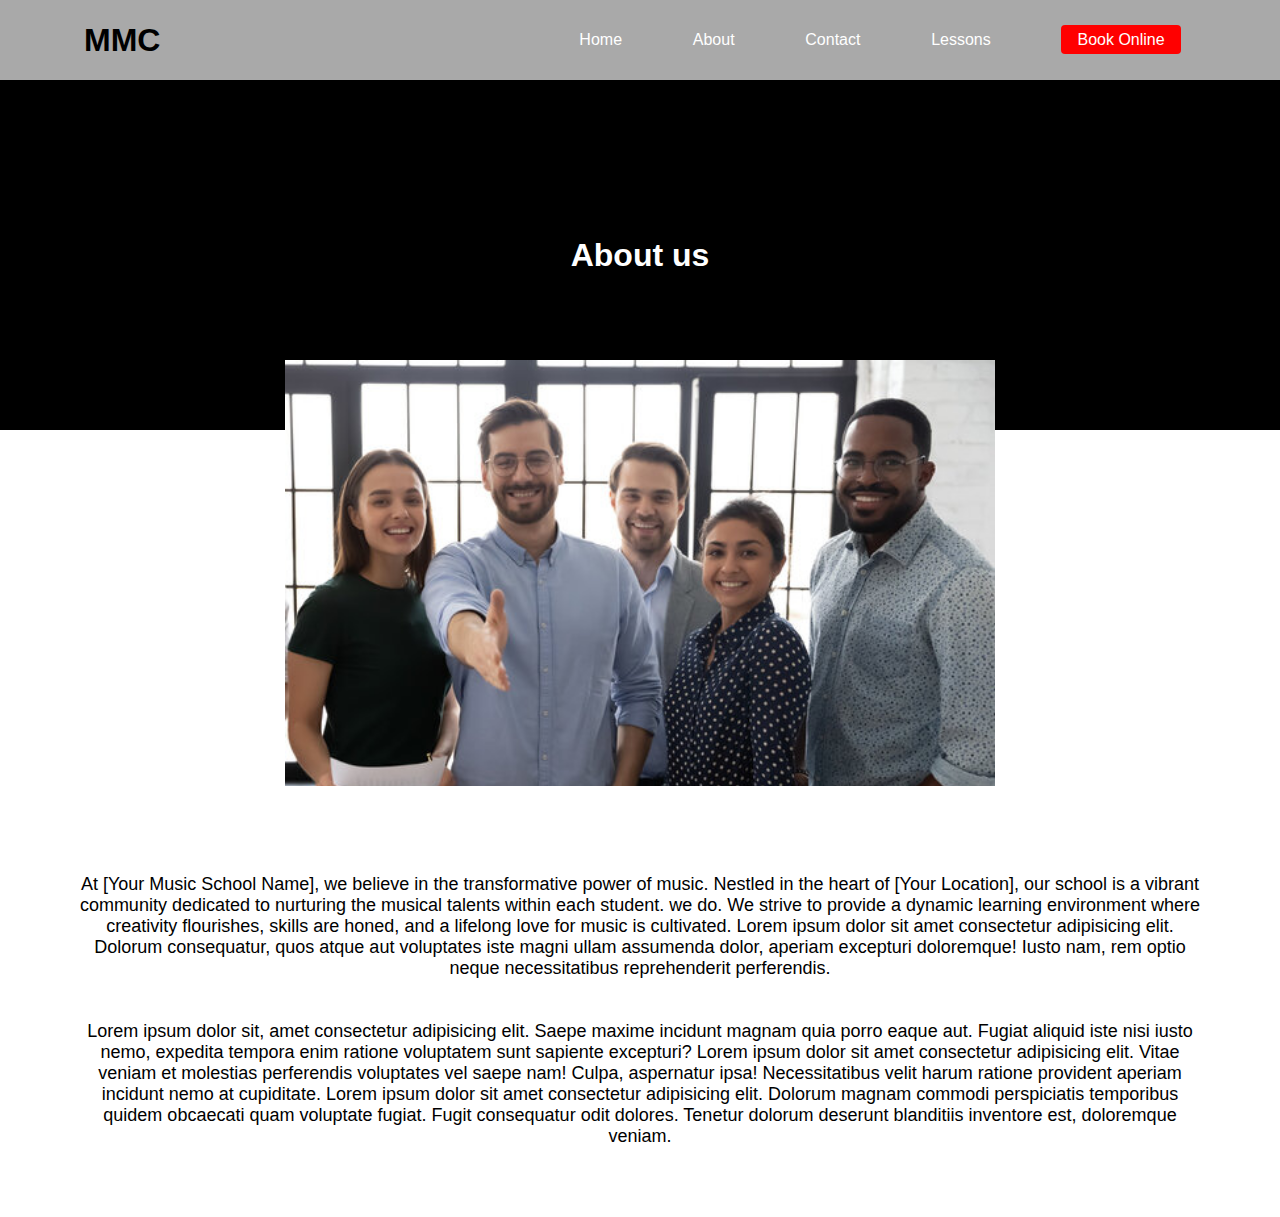
==== about.html @ 25e5c816 "update" ====
<!DOCTYPE html>
<html lang="en">
  <head>
    <meta charset="UTF-8" />
    <meta name="viewport" content="width=device-width, initial-scale=1.0" />
    <title>Document</title>
    <link rel="stylesheet" href="styles.css" />
    <link rel="stylesheet" href="navbar.css" />
    <script src="script.js"></script>
  </head>
  <body>
    <div class="nav-container">
      <nav class="navbar">
        <h1 id="navbar-logo">MMC</h1>
        <div class="menu-toggle" id="mobile-menu">
          <span class="bar"></span>
          <span class="bar"></span>
          <span class="bar"></span>
        </div>
        <ul class="navmenu">
          <li><a href="index.html" class="nav-links">Home</a></li>
          <li><a href="about.html" class="nav-links">About</a></li>
          <li><a href="contactform.html" class="nav-links">Contact</a></li>
          <li><a href="lessonsoffered.html" class="nav-links">Lessons</a></li>
          <li>
            <a href="#" class="nav-links nav-links-button" onclick="openPopup()"
              >Book Online</a
            >
          </li>
        </ul>
      </nav>
    </div>
    <div class="popupbook-container" id="popupbooking">
      <div class="popupbook-content">
        <h2>Book Online</h2>
        <form id="bookingForm" action="thankyou.html" method="post">
          <!-- Add your form fields here -->
          <label for="fullName">Full Name:</label>
          <input type="text" id="fullName" name="fullName" required />

          <label for="email">Email:</label>
          <input type="email" id="email" name="email" required />

          <label for="phone">Phone:</label>
          <input type="tel" id="phone" name="phone" required />

          <label for="lessonType">Lesson Type:</label>
          <select id="lessonType" name="lessonType" required>
            <option value="guitar">Guitar</option>
            <option value="piano">Piano</option>
            <!-- Add more options as needed -->
          </select>

          <!-- Add more form fields as needed -->

          <button type="submit">Submit</button>
        </form>
        <button onclick="closePopup()">Close</button>
      </div>
    </div>
    <div class="about-main">
      <div class="about-title">
        <div class="about-slogan"><h1>About us</h1></div>
      </div>
      <div class="about-container">
        <div class="about-img"></div>
      </div>
      <br />
      <div class="about-text">
        <p>
          At [Your Music School Name], we believe in the transformative power of
          music. Nestled in the heart of [Your Location], our school is a
          vibrant community dedicated to nurturing the musical talents within
          each student. we do. We strive to provide a dynamic learning
          environment where creativity flourishes, skills are honed, and a
          lifelong love for music is cultivated. Lorem ipsum dolor sit amet
          consectetur adipisicing elit. Dolorum consequatur, quos atque aut
          voluptates iste magni ullam assumenda dolor, aperiam excepturi
          doloremque! Iusto nam, rem optio neque necessitatibus reprehenderit
          perferendis.
        </p>
        <br />
        <br />
        <p>
          Lorem ipsum dolor sit, amet consectetur adipisicing elit. Saepe maxime
          incidunt magnam quia porro eaque aut. Fugiat aliquid iste nisi iusto
          nemo, expedita tempora enim ratione voluptatem sunt sapiente
          excepturi? Lorem ipsum dolor sit amet consectetur adipisicing elit.
          Vitae veniam et molestias perferendis voluptates vel saepe nam! Culpa,
          aspernatur ipsa! Necessitatibus velit harum ratione provident aperiam
          incidunt nemo at cupiditate. Lorem ipsum dolor sit amet consectetur
          adipisicing elit. Dolorum magnam commodi perspiciatis temporibus
          quidem obcaecati quam voluptate fugiat. Fugit consequatur odit
          dolores. Tenetur dolorum deserunt blanditiis inventore est, doloremque
          veniam.
        </p>
      </div>
    </div>
  </body>
</html>
---- styles.css ----
body {
  background-color: white;
}

* {
  box-sizing: border-box;
  margin: 0;
  padding: 0;
  font-family: "Nunito Sans", sans-serif;
  text-decoration: none;
}

.bg-image {
  height: 100%;
  display: flex;
  align-items: center;
  background-image: linear-gradient(rgba(0, 0, 0, 0.527), rgba(0, 0, 0, 0.5)),
    url(images/musicbg.jpeg);
  background-size: cover;
  color: white;
}
.popupbook-container {
  display: none;
  position: fixed;
  top: 0;
  left: 0;
  width: 100%;
  height: 100%;
  background-color: rgba(0, 0, 0, 0.7); /* Dark semi-transparent background */
  justify-content: center;
  align-items: center;
  z-index: 1000;
}

/* Style for the content inside the popup */
.popupbook-content {
  background-color: #fff; /* White background color */
  padding: 20px;
  max-width: 600px; /* Adjust the maximum width as needed */
  width: 100%;
  box-sizing: border-box;
  text-align: center;
  border-radius: 8px;
  z-index: 1000;
}

/* Inside your styles.css file or within a style tag in the head of your HTML */

/* Style for the form container */
.popupbook-content form {
  max-width: 00px;
  margin: auto;
  color: white;
}

/* Style for form labels */
.popupbook-content form {
  max-width: 100%; /* Make the form width 100% of the popup container */
  padding: 20px; /* Add some padding for better aesthetics */
  box-sizing: border-box;
  color: black;
}

/* Style for form input fields */
.popupbook-content form input,
.popupbook-content form select {
  width: 100%;
  padding: 8px;
  margin-bottom: 16px;
  box-sizing: border-box;
  color: black;
}

/* Style for the submit button */
.popupbook-content form button {
  background-color: red;
  color: black;
  padding: 10px 15px;
  border: none;
  border-radius: 4px;
  cursor: pointer;
}

.popupbook-content form button:hover {
  background-color: #45a049;
}

.bg-text {
  justify-content: flex-start;
  margin-left: 4rem;
  font-size: larger;
}
.bg-text button {
  /* Your styles here */
  width: 350px;
  height: 45px;
  border-radius: 10px;
  background-color: #ffcc00;
  cursor: pointer;
}

html,
body {
  margin: 0px;
  padding: 0;
  height: 100%;
}

.lower-container {
  display: flex;
  justify-content: center;
  align-content: center;
}
.unlock-image {
  background-image: url(images/article-private-lessons-UNWAoM-86.jpg);
  background-size: cover;
  width: 710px;
  height: 425.83px;
}
.unlock-text {
  display: flex;
  flex-direction: column;
  background-color: white;
  box-shadow: 0px 0px 10px gray;
  width: 650px;
  padding: 30px;
  font-size: large;
}
.unlock-text button {
  width: 200px;
  height: 40px;
  background-color: #ffcc00;
  outline: none;
  border-radius: 10px;
  border: none;
}
.unlock-text button:hover {
  background-color: gray;
}
@media screen and (max-width: 767px) {
  .lower-container {
    flex-direction: column; /* Stack items vertically */
    align-items: center; /* Center items horizontally */
  }

  .unlock-image {
    height: 400px; /* Adjust to your preference */
  }

  .unlock-text {
    padding: 15px; /* Adjust to your preference */
    width: 705px;
  }
}

.lessons-text {
  display: flex;
  justify-content: center;
  align-items: center;
}

.lessonscontainer {
  display: flex;
  flex-wrap: wrap;
  align-items: center;
  justify-content: space-evenly;
  padding: 20px;
  margin-right: 0;
}
.lessonsoffered {
  display: flex;
  justify-content: center;
  font-size: larger;
  margin-top: 30px;
}
.lessonsofferedcontainer {
  width: 100%;
  height: 100vh;
  display: flex;
  justify-content: center;
  align-items: center;
  margin-bottom: 10px;
}
ul {
  list-style: none;
}

.lessonsofferedcontainer ul {
  margin: 0;
  padding: 0;
}

#autoWidth .item-a {
  flex: 0 0 auto;
}
.box {
  width: 350px;
  height: 610px;
  background-color: #1e1e26;
  border-radius: 10px;
  box-shadow: 2px 10px 12px rgba(0, 0, 0, 0.5);
  display: flex;
  flex-direction: column;
  align-items: center;
  justify-content: space-between;
  box-sizing: border-box;
  margin: 20px 10px;
}
.model {
  height: 350px;
  max-height: 100%;
  max-width: 100%;
}
.details {
  display: flex;
  flex-direction: column;
  align-items: center;
  width: 300px;
}
.details p {
  font-family: calibri;
  font-weight: bold;
  color: #6a6a74;
  text-align: center;
  margin-top: 20px;
}
.item-header {
  margin-top: 10px;
  font-weight: bold;
}

.details h2 {
  color: white;
}

.learnmore {
  display: flex;
  flex-direction: column;
  align-items: center;
  text-align: center;
  padding: 15px;
  background-image: linear-gradient(rgba(0, 0, 0, 0.527), rgba(0, 0, 0, 0.5)),
    url("images/music-lessons-overview1527266744.jpg");
  background-size: cover;
  justify-content: center;
  height: 800px;
}

.learnmoretext h1 {
  font-size: larger;
  color: white;
}

.learnmoretext p {
  font-size: small; /* Adjust the font size as needed */
  color: white;
}

.learnmoretext button {
  color: black;
  background-color: #d2b55b;
  border-radius: 10px;
  width: 200px;
  height: 40px;
  margin-top: 10px; /* Add some space between the paragraph and the button */
}

.learnmoretext button:hover {
  background-color: #ffeb3b;
}

/* Media query for screens smaller than 600px */
@media (max-width: 600px) {
  .learnmoretext {
    padding: 10px;
  }

  .learnmoretext h1 {
    font-size: medium; /* Adjust the font size as needed */
  }

  .learnmoretext p {
    font-size: small;
  }

  .learnmoretext button {
    width: 150px;
    height: 30px;
    font-size: small;
  }
}

.testimonials-header {
  display: flex;
  justify-content: center;
}
.testimonial-grid {
  display: flex;
  flex-wrap: wrap;
  gap: 20px;
  max-width: 1200px;
  margin: 0 auto;
  padding: 20px;
  text-align: center;
}
.testimonial-container {
  background-color: #ffffff;
  border-radius: 12px;
  padding: 30px;
  box-shadow: 0 4px 8px rgba(0, 0, 0, 0.1);
}
.testimonial-pic {
  width: 100px;
  height: 100px;
  border-radius: 50%;
  overflow: hidden;
  margin: 0 auto 20px;
  background-repeat: no-repeat;
  background-size: cover;
}
.testimonial-text {
  margin-bottom: 20px;
}
.testimonial-role {
  font-size: 16px;
  color: #666666;
}
.testimonial-pic img {
  width: 100%;
  height: 100%;
  object-fit: cover;
}
.testimonial-name {
  font-size: 20px;
  font-weight: bold;
  margin-bottom: 5px;
  color: #333333;
}
.testmore {
  display: flex;
  flex-direction: column;
  justify-content: center;
  align-items: center;
}
.testmore button {
  color: black;
  background-color: #d2b55b;
  width: 170px;
  height: 24px;
  background-color: white;
  margin-top: 15px;
  cursor: pointer;
}
.student-header {
  display: flex;
  justify-content: center;
}

.about-slogan {
  display: flex;
  justify-content: center;
  position: relative;
  align-items: center;
  background-color: black;
  height: 350px;
  width: 100%;
  margin-bottom: 30px;
  color: white;
}
.about-container {
  display: flex;
  justify-content: center;
  z-index: 999;
}
.about-img {
  position: relative;
  background-image: url("images/about\ us.jpg");
  width: 710px;
  height: 425.83px;
  background-repeat: no-repeat;
  background-size: cover;
  margin-top: -100px;
}
.about-text {
  display: flex;
  flex-direction: column;
  justify-content: center;
  text-align: center;
  background-color: white;
  padding: 70px;
  font-size: large;
}

* {
  box-sizing: border-box;
}

/* Slideshow container */
.slideshow-container {
  max-width: 1000px;
  position: relative;
  margin: auto;
}

/* Caption text */
.text {
  color: #f2f2f2;
  font-size: 15px;
  padding: 8px 12px;
  position: absolute;
  bottom: 8px;
  width: 100%;
  text-align: center;
  margin-bottom: 15px;
}

/* Number text (1/3 etc) */
.numbertext {
  color: #f2f2f2;
  font-size: 12px;
  padding: 8px 12px;
  position: absolute;
  top: 0;
}

/* The dots/bullets/indicators */
.dot {
  height: 15px;
  width: 15px;
  margin: 0 2px;
  background-color: #bbb;
  border-radius: 50%;
  display: inline-block;
  transition: background-color 0.6s ease;
}

.active {
  background-color: #717171;
}

/* Fading animation */
.fade {
  animation-name: fade;
  animation-duration: 1.5s;
}

@keyframes fade {
  from {
    opacity: 0.4;
  }
  to {
    opacity: 1;
  }
}

/* On smaller screens, decrease text size */
@media only screen and (max-width: 300px) {
  .text {
    font-size: 11px;
  }
}
#autoWidth {
  display: flex;
  list-style: none;
  overflow: hidden;
  width: 100%;
  margin: 0;
  padding: 0;
  transition: transform 0.5s ease-in-out;
}

#autoWidth .item-a {
  flex: 0 0 auto;
}

.box:hover {
  background-color: #17171d;
  transform-style: preserve-3d;
  transform: scale(1.02);
  transition: all ease 0.3s;
}
.box:hover .marvel {
  color: #c0292b;
  transition: all ease 0.5s;
}

footer {
  background-color: #0f1012;
  display: flex;
  flex-direction: column;
  justify-content: center;
  align-items: center;
  padding: 120px 0px 50px 0px;
}
.footer-container {
  width: 100%;
  max-width: 980px;
  margin: auto;
}

.footer-heading h4 {
  color: #ffffff;
}
.footer-heading h4 {
  font-size: 5rem;
  margin-top: 20px;
  font-weight: 600;
}
.footer-heading h4 {
  font-size: 2rem;
  font-weight: 600;
  letter-spacing: 1px;
}
.footer-content {
  display: flex;
  justify-content: space-between;
  margin-top: 100px;
}
.footer-box strong {
  color: #ffffff;
  font-size: 2rem;
  text-transform: lowercase;
}
.footer-box ul {
  margin-top: 15px;
}
.footer-box ul li a,
.footer-box ul li {
  color: #ffffff;
  font-size: 0.9rem;
  text-transform: lowercase;
  opacity: 0.9;
  padding: 2px 0px;
  transition: all ease 0.3s;
}
.footer-box ul li {
  margin: 8px 0px;
}
.footer-box ul li:hover,
.footer-box ul li a:hover {
  opacity: 0.6;
  transition: all ease 0.3s;
}

@media (max-width: 1060px) {
  .footer-container {
    max-width: 800px;
  }
}
@media (max-width: 850px) {
  footer {
    padding: 50px 0px;
  }
  .footer-container {
    width: 90%;
  }
  .footer-content {
    display: grid;
    grid-template-columns: 1fr 1fr;
    grid-gap: 10px;
  }
  .footer-heading {
    display: flex;
    flex-direction: column;
    justify-content: center;
  }
}
@media (max-width: 680px) {
  .footer-heading h4 {
    font-size: 1.6rem;
    line-height: 30px;
  }
  .footer-heading h3 {
    font-size: 2.3rem;
  }
  .footer-bottom {
    flex-wrap: wrap;
    justify-content: space-between;
    align-items: center;
    padding: 0px 20px;
  }
}
@media (max-width: 340px) {
  .footer-content {
    grid-template-columns: 1fr;
    margin-top: 40px;
  }
  .footer-box {
    margin: 0px;
  }
  .footer-box strong {
    font-size: 1.5rem;
  }
}

.lessoninfo h2 {
  text-align: center; /* Center text horizontally */
  margin-bottom: 30px;
  font-family: "Gill Sans", "Gill Sans MT", Calibri, "Trebuchet MS", sans-serif;
  font-weight: 600;
  margin: 20px; /* Add margin to move text inwards */
  margin-bottom: 30px;
}

.courses-title {
  margin-left: 20px;
}

#course {
  display: flex;
  flex-direction: column;
  justify-content: center;
  align-items: center;
  background-color: #0f1012;
}
#course h3 {
  font-size: 2.6rem;
  color: white;
  font-weight: 700;
  margin-top: 50px;
}

.course-text h4 {
  color: white;
}
.course-container {
  max-width: 1000px;
  width: 90%;
  display: grid;
  grid-template-columns: 1fr 1fr 1fr;
  grid-gap: 20px;
  margin-top: 30px;
}
.course-text button {
  background-color: white;
}
.course-box {
  width: 100%;
  border: 1px solid #e6e6e6;
  border-radius: 5px;
  transition: all ease 0.3s;
}
.course-box:hover {
  box-shadow: 2px 20px 30px rgba(0, 0, 0, 0.08);
}
.course-img {
  width: 100%;
}
.course-img img {
  width: 100%;
  height: 100%;
  object-fit: cover;
  object-position: center;
}
.course-text {
  padding: 20px;
  display: flex;
  flex-direction: column;
}
.course-text .category {
  color: white;
  font-size: 0.9rem;
  font-weight: 500;
}
.course-text label {
  color: white;
  margin-top: 10px;
  font-size: 1rem;
  font-weight: 700;
  cursor: pointer;
}

.course-text p {
  color: white;
  font-size: 0.9rem;
  margin: 10px 0px;
  display: -webkit-box;
  -webkit-line-clamp: 3;
  -webkit-box-orient: vertical;
  overflow: hidden;
}
.lesson-time {
  display: flex;
  justify-content: space-between;
  align-items: center;
  flex-wrap: wrap;
  margin-top: 10px;
}
.lesson-time span {
  font-size: 0.9rem;
  color: white;
  font-weight: 500;
}
.lesson-time span i {
  color: #db1032;
  margin-right: 5px;
}
.course-popup {
  position: fixed;
  left: 50%;
  top: 50%;
  transform: translate(-50%, -50%);
  width: 90%;
  max-width: 400px;
  background-color: #ffffff;
  display: none;
  border-radius: 5px;
  overflow: hidden;
  padding: 5px;
}
.popup-content {
  padding: 20px;
  max-height: 80vh;
  overflow-y: auto;
}
/* width */
.popup-content::-webkit-scrollbar {
  width: 8px;
}

/* Track */
.popup-content::-webkit-scrollbar-track {
  background: #ffffff;
}

/* Handle */
.popup-content::-webkit-scrollbar-thumb {
  background: rgb(29, 29, 29);
  border-radius: 10px;
}

/* Handle on hover */
.popup-content::-webkit-scrollbar-thumb:hover {
  background: #555;
}
.popup-bg {
  position: fixed;
  width: 100%;
  height: 100%;
  top: 0px;
  left: 0px;
  background-color: #1a1a1a5b;
  display: none;
  animation: fade 0.4s;
}
.popup-btn {
  display: none;
}
.popup-btn:checked ~ .course-popup,
.popup-btn:checked ~ .popup-bg {
  display: block;
}
.course-popup video {
  width: 100%;
  height: 100%;
  object-fit: contain;
  object-position: center;
}
.course-popup strong {
  color: #141414;
  margin: 10px 0px;
  font-size: 1.3rem;
}
.course-popup span {
  color: #141414;
  margin: 10px 0px;
  font-weight: 700;
}
.course-popup p {
  margin: 10px 0px;
  font-size: 0.9rem;
  color: #333333;
}
.course-popup a {
  width: 100%;
  height: 45px;
  display: flex;
  justify-content: center;
  align-items: center;
  background-color: #db1032;
  color: #ffffff;
  border-radius: 5px;
  margin-top: 10px;
}
.course-popup .p-close {
  position: absolute;
  right: 0px;
  top: 0px;
  width: 40px;
  height: 40px;
  display: flex;
  justify-content: center;
  align-items: center;
  background-color: #db1032;
  color: #ffffff;
  cursor: pointer;
}
@keyframes fade {
  0% {
    opacity: 0;
  }
  100% {
    opacity: 1;
  }
}
@media (max-width: 800px) {
  .course-container {
    grid-template-columns: 1fr 1fr;
  }
}
@media (max-width: 550px) {
  .course-container {
    grid-template-columns: 1fr;
  }
}

#testimonials-container {
  margin-bottom: 20px;
  background-color: #fff;
  padding: 20px;
  border-radius: 8px;
  box-shadow: 0 4px 8px rgba(0, 0, 0, 0.1);
}

#form-container {
  max-width: 400px;
  margin: 0 auto;
  background-color: #fff;
  padding: 20px;
  border-radius: 8px;
  box-shadow: 0 4px 8px rgba(0, 0, 0);
}

form {
  display: flex;
  flex-direction: column;
}

label {
  margin-bottom: 5px;
}

textarea {
  resize: vertical;
  margin-bottom: 10px;
}

.form-heading {
  display: flex;
  flex-direction: column; /* Add this line to make the items stack vertically */
  position: relative;
  top: 40px;
  align-items: center;
  background-color: black;
  height: 450px;
  width: 100%;
  margin-bottom: 30px;
  justify-content: center;
  align-items: center;
}
.form-heading h2,
.form-heading p {
  color: white;
  margin-left: 30px;
}

.form-heading button {
  margin-top: 15px;
  margin-left: 30px;
  background-color: yellow;
  font-size: larger;
  width: 250px;
  border-radius: 10px;
  height: 40px;
  cursor: pointer;
}
.feedback-heading {
  display: flex;
  justify-content: center;
  position: relative;
  align-items: center;
  background-color: black;
  height: 350px;
  width: 100%;
  margin-bottom: 30px;
  flex-direction: column;
}
.feedback-heading h1,
.feedback-heading p {
  color: white;
}

input[type="text"],
select,
textarea {
  width: 100%; /* Full width */
  padding: 12px; /* Some padding */
  border: 1px solid #ccc; /* Gray border */
  border-radius: 4px; /* Rounded borders */
  box-sizing: border-box; /* Make sure that padding and width stays in place */
  margin-top: 6px; /* Add a top margin */
  margin-bottom: 16px; /* Bottom margin */
  resize: vertical; /* Allow the user to vertically resize the textarea (not horizontally) */
}

/* Style the submit button with a specific background color etc */
input[type="submit"] {
  background-color: red;
  color: white;
  padding: 12px 20px;
  border: none;
  border-radius: 4px;
  cursor: pointer;
}

/* When moving the mouse over the submit button, add a darker green color */
input[type="submit"]:hover {
  background-color: red;
}

/* Add a background color and some padding around the form */
.feedback-container {
  position: relative;
  width: 100%;
  height: 100%;
  display: flex;
  justify-content: center;
  align-items: center;
  padding: 20px 100px;
}

.feedback-container:after {
  content: "";
  position: absolute;
  width: 100%;
  height: 100%;
  left: 0;
  top: 0;
  background: url("images/wp2776811.jpg") no-repeat center;
  background-size: cover;
  filter: blur(50px);
  z-index: -1;
}

.contact-box {
  max-width: 850px;
  display: grid;
  grid-template-columns: repeat(2, 1fr);
  justify-content: center;
  align-items: center;
  text-align: center;
  background-color: #fff;
  box-shadow: 0px 0px 19px 5px rgba(0, 0, 0, 0.19);
}

.left {
  background: url("images/wp2776811.jpg") no-repeat center;
  background-size: cover;
  height: 100%;
}

.right {
  padding: 25px 40px;
}

.contact-box h2 {
  position: relative;
  padding: 0 0 10px;
  margin-bottom: 10px;
}

.contact-box h2:after {
  content: "";
  position: absolute;
  left: 50%;
  bottom: 0;
  transform: translateX(-50%);
  height: 4px;
  width: 50px;
  border-radius: 2px;
  background-color: #2ecc71;
}

.field {
  width: 100%;
  border: 2px solid rgba(0, 0, 0, 0);
  outline: none;
  background-color: rgba(230, 230, 230, 0.6);
  padding: 0.5rem 1rem;
  font-size: 1.1rem;
  margin-bottom: 22px;
  transition: 0.3s;
}

.field:hover {
  background-color: rgba(0, 0, 0, 0.1);
}

textarea {
  min-height: 150px;
}
.btn {
  width: 100%;
  padding: 0.5rem 1rem;
  background-color: #2ecc71;
  color: #fff;
  font-size: 1.1rem;
  border: none;
  outline: none;
  cursor: pointer;
  transition: 0.3s;
}

.btn:hover {
  background-color: #27ae60;
}

.field:focus {
  border: 2px solid rgba(30, 85, 250, 0.47);
  background-color: #fff;
}

@media screen and (max-width: 880px) {
  .contact-box {
    grid-template-columns: 1fr;
  }
  .left {
    height: 200px;
  }
}
.testimonial-section {
  max-width: 800px;
  margin: 0 auto;
  padding: 20px;
  text-align: center;
}

.testimonial-card {
  background-color: #f8f8f8;
  border-radius: 8px;
  padding: 20px;
  margin-bottom: 20px;
}

.testimonial-message {
  font-size: 16px;
  line-height: 1.5;
  margin-bottom: 10px;
}

.testimonial-details {
  font-style: italic;
  color: #555;
  font-size: 14px;
}

.thank-you {
  flex-direction: column;
  display: flex;
  justify-content: center;
  position: relative;
  align-items: center;
  background: linear-gradient(
    45deg,
    violet,
    indigo,
    blue,
    green,
    yellow,
    orange,
    red
  );
  background-size: 400% 400%;
  animation: rainbow 15s linear infinite;
  height: 350px;
  width: 100%;
  margin-bottom: 30px;
  color: white;
}
@keyframes rainbow {
  0% {
    background-position: 0% 50%;
  }
  100% {
    background-position: 100% 50%;
  }
}
---- navbar.css ----
* {
  padding: 0;
  margin: 0;
  box-sizing: border-box;
  font-family: "Quicksand", sans-serif;
}

.nav-container {
  width: 100%;
  background-color: darkgray;
}
.navbar {
  display: grid;
  grid-template-columns: 0.2fr auto 1fr;
  align-items: center;
  height: 80px;
  width: 90%;
  max-width: 1720px;
  margin: 0 auto;
}

#navbar-logo {
  justify-self: start;
  margin-left: 20px;
}

#navbar-logo {
  cursor: pointer;
}

.navmenu {
  display: grid;
  grid-template-columns: repeat(5, auto);
  list-style: none;
  text-align: center;
  width: 70%;
  justify-self: end;
  cursor: pointer;
}

.nav-links {
  color: white;
  text-decoration: none;
}
.nav-links:hover {
  color: red;
}

.nav-links-button {
  background-color: red;
  padding: 6px 16px;
  border-radius: 4px;
}

@media screen and (max-width: 767px) {
  .navbar {
    grid-template-columns: 1fr; /* Display the logo and menu in a single column */
    height: auto; /* Adjust the height based on your design preferences */
  }

  #navbar-logo {
    justify-self: center; /* Center the logo */
    margin: 10px 0; /* Adjust the margin based on your design preferences */
  }

  .navmenu {
    grid-template-columns: 1fr; /* Display the menu items in a single column */
    width: 100%; /* Take up the full width */
    text-align: center; /* Center-align the menu items */
  }

  .nav-links {
    display: block; /* Display each menu item as a block */
    padding: 10px; /* Add padding to the menu items for better spacing */
  }

  .nav-links-button {
    display: block; /* Display the button as a block */
    margin: 10px auto; /* Center the button and add margin for spacing */
  }
}
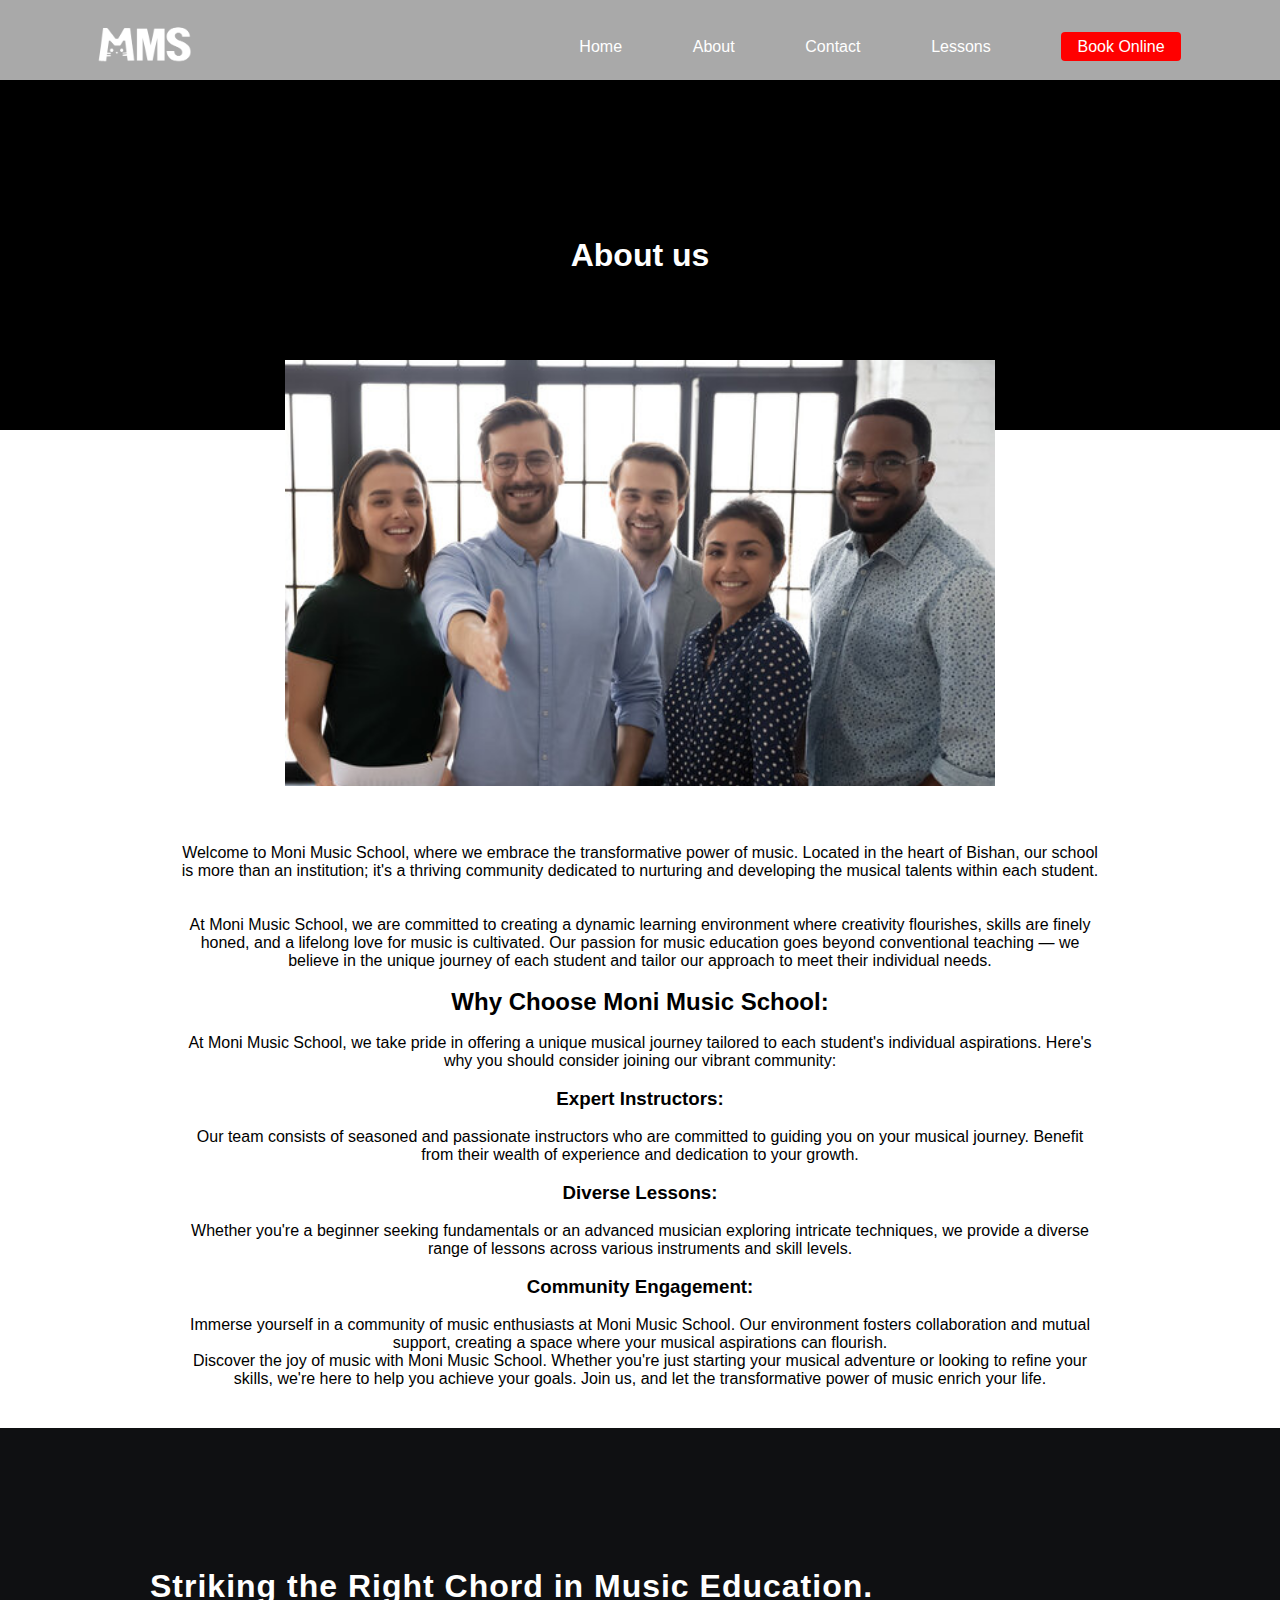
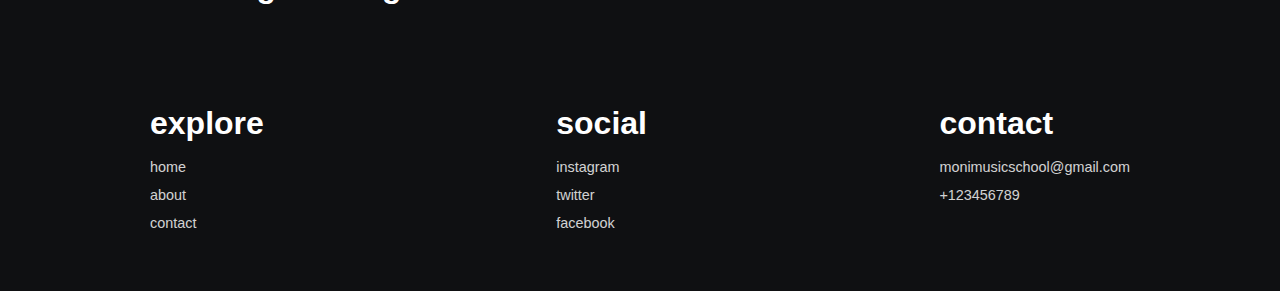
==== commit 8ca36259: "new commit" ====
--- a/about.html
+++ b/about.html
@@ -11,7 +11,15 @@
   <body>
     <div class="nav-container">
       <nav class="navbar">
-        <h1 id="navbar-logo">MMC</h1>
+        <a href="index.html">
+          <img
+            id="navbar-logo"
+            src="images/mmswhite.png"
+            alt="MMC Logo"
+            style="width: 120px"
+          />
+        </a>
+
         <div class="menu-toggle" id="mobile-menu">
           <span class="bar"></span>
           <span class="bar"></span>
@@ -48,6 +56,9 @@
           <select id="lessonType" name="lessonType" required>
             <option value="guitar">Guitar</option>
             <option value="piano">Piano</option>
+            <option value="piano">Drums</option>
+            <option value="piano">Vocal</option>
+            <option value="piano">Violin</option>
             <!-- Add more options as needed -->
           </select>
 
@@ -68,33 +79,108 @@
       <br />
       <div class="about-text">
         <p>
-          At [Your Music School Name], we believe in the transformative power of
-          music. Nestled in the heart of [Your Location], our school is a
-          vibrant community dedicated to nurturing the musical talents within
-          each student. we do. We strive to provide a dynamic learning
-          environment where creativity flourishes, skills are honed, and a
-          lifelong love for music is cultivated. Lorem ipsum dolor sit amet
-          consectetur adipisicing elit. Dolorum consequatur, quos atque aut
-          voluptates iste magni ullam assumenda dolor, aperiam excepturi
-          doloremque! Iusto nam, rem optio neque necessitatibus reprehenderit
-          perferendis.
+          Welcome to Moni Music School, where we embrace the transformative
+          power of music. Located in the heart of Bishan, our school is more
+          than an institution; it's a thriving community dedicated to nurturing
+          and developing the musical talents within each student.
         </p>
         <br />
         <br />
         <p>
-          Lorem ipsum dolor sit, amet consectetur adipisicing elit. Saepe maxime
-          incidunt magnam quia porro eaque aut. Fugiat aliquid iste nisi iusto
-          nemo, expedita tempora enim ratione voluptatem sunt sapiente
-          excepturi? Lorem ipsum dolor sit amet consectetur adipisicing elit.
-          Vitae veniam et molestias perferendis voluptates vel saepe nam! Culpa,
-          aspernatur ipsa! Necessitatibus velit harum ratione provident aperiam
-          incidunt nemo at cupiditate. Lorem ipsum dolor sit amet consectetur
-          adipisicing elit. Dolorum magnam commodi perspiciatis temporibus
-          quidem obcaecati quam voluptate fugiat. Fugit consequatur odit
-          dolores. Tenetur dolorum deserunt blanditiis inventore est, doloremque
-          veniam.
+          At Moni Music School, we are committed to creating a dynamic learning
+          environment where creativity flourishes, skills are finely honed, and
+          a lifelong love for music is cultivated. Our passion for music
+          education goes beyond conventional teaching — we believe in the unique
+          journey of each student and tailor our approach to meet their
+          individual needs.
+        </p>
+        <br />
+        <h2>Why Choose Moni Music School:</h2>
+        <br />
+        <p>
+          At Moni Music School, we take pride in offering a unique musical
+          journey tailored to each student's individual aspirations. Here's why
+          you should consider joining our vibrant community:
+        </p>
+        <br />
+        <h3>Expert Instructors:</h3>
+        <br />
+        <p>
+          Our team consists of seasoned and passionate instructors who are
+          committed to guiding you on your musical journey. Benefit from their
+          wealth of experience and dedication to your growth.
+        </p>
+        <br />
+        <h3>Diverse Lessons:</h3>
+        <br />
+        <p>
+          Whether you're a beginner seeking fundamentals or an advanced musician
+          exploring intricate techniques, we provide a diverse range of lessons
+          across various instruments and skill levels.
+        </p>
+        <br />
+        <h3>Community Engagement:</h3>
+        <br />
+        <p>
+          Immerse yourself in a community of music enthusiasts at Moni Music
+          School. Our environment fosters collaboration and mutual support,
+          creating a space where your musical aspirations can flourish.
+        </p>
+
+        <p>
+          Discover the joy of music with Moni Music School. Whether you're just
+          starting your musical adventure or looking to refine your skills,
+          we're here to help you achieve your goals. Join us, and let the
+          transformative power of music enrich your life.
         </p>
       </div>
     </div>
+    <footer>
+      <div class="footer-container">
+        <!--heading----------------->
+        <div class="footer-heading">
+          <h4>Striking the Right Chord in Music Education.</h4>
+        </div>
+        <!--footer-content----------------------------->
+        <div class="footer-content">
+          <!--box------------->
+          <div class="footer-box">
+            <strong>explore</strong>
+            <ul>
+              <li><a href="index.html">Home</a></li>
+              <li><a href="about.html">About</a></li>
+              <li><a href="contactform.html">Contact</a></li>
+            </ul>
+          </div>
+          <!--box------------->
+          <div class="footer-box">
+            <strong>Social</strong>
+            <ul>
+              <li>
+                <a href="https://www.instagram.com/aureusacademy/?hl=en"
+                  >Instagram</a
+                >
+              </li>
+              <li>
+                <a href="https://twitter.com/academymusic?lang=en">Twitter</a>
+              </li>
+              <li>
+                <a href="https://www.facebook.com/rockschoolsingapore/"
+                  >Facebook</a
+                >
+              </li>
+            </ul>
+          </div>
+          <!--box------------->
+          <div class="footer-box">
+            <strong>Contact</strong>
+            <ul>
+              <li><a href="contactform.html">monimusicschool@gmail.com</a></li>
+              <li><a href="#">+123456789</a></li>
+            </ul>
+          </div>
+        </div>
+      </div>
+    </footer>
   </body>
 </html>
--- a/styles.css
+++ b/styles.css
@@ -32,11 +32,10 @@
   z-index: 1000;
 }
 
-/* Style for the content inside the popup */
 .popupbook-content {
-  background-color: #fff; /* White background color */
+  background-color: #fff;
   padding: 20px;
-  max-width: 600px; /* Adjust the maximum width as needed */
+  max-width: 600px;
   width: 100%;
   box-sizing: border-box;
   text-align: center;
@@ -44,24 +43,19 @@
   z-index: 1000;
 }
 
-/* Inside your styles.css file or within a style tag in the head of your HTML */
-
-/* Style for the form container */
 .popupbook-content form {
   max-width: 00px;
   margin: auto;
   color: white;
 }
 
-/* Style for form labels */
 .popupbook-content form {
-  max-width: 100%; /* Make the form width 100% of the popup container */
-  padding: 20px; /* Add some padding for better aesthetics */
+  max-width: 100%;
+  padding: 20px;
   box-sizing: border-box;
   color: black;
 }
 
-/* Style for form input fields */
 .popupbook-content form input,
 .popupbook-content form select {
   width: 100%;
@@ -71,7 +65,6 @@
   color: black;
 }
 
-/* Style for the submit button */
 .popupbook-content form button {
   background-color: red;
   color: black;
@@ -91,11 +84,18 @@
   font-size: larger;
 }
 .bg-text button {
-  /* Your styles here */
   width: 350px;
   height: 45px;
   border-radius: 10px;
   background-color: #ffcc00;
+  cursor: pointer;
+}
+
+.bg-text button:hover {
+  width: 350px;
+  height: 45px;
+  border-radius: 10px;
+  background-color: yellow;
   cursor: pointer;
 }
 
@@ -133,22 +133,23 @@
   outline: none;
   border-radius: 10px;
   border: none;
+  cursor: pointer;
 }
 .unlock-text button:hover {
-  background-color: gray;
+  background-color: yellow;
 }
 @media screen and (max-width: 767px) {
   .lower-container {
-    flex-direction: column; /* Stack items vertically */
-    align-items: center; /* Center items horizontally */
+    flex-direction: column;
+    align-items: center;
   }
 
   .unlock-image {
-    height: 400px; /* Adjust to your preference */
+    height: 400px;
   }
 
   .unlock-text {
-    padding: 15px; /* Adjust to your preference */
+    padding: 15px;
     width: 705px;
   }
 }
@@ -252,7 +253,7 @@
 }
 
 .learnmoretext p {
-  font-size: small; /* Adjust the font size as needed */
+  font-size: small;
   color: white;
 }
 
@@ -262,21 +263,21 @@
   border-radius: 10px;
   width: 200px;
   height: 40px;
-  margin-top: 10px; /* Add some space between the paragraph and the button */
+  margin-top: 10px;
+  cursor: pointer;
 }
 
 .learnmoretext button:hover {
   background-color: #ffeb3b;
 }
 
-/* Media query for screens smaller than 600px */
 @media (max-width: 600px) {
   .learnmoretext {
     padding: 10px;
   }
 
   .learnmoretext h1 {
-    font-size: medium; /* Adjust the font size as needed */
+    font-size: medium;
   }
 
   .learnmoretext p {
@@ -351,6 +352,7 @@
   margin-top: 15px;
   cursor: pointer;
 }
+
 .student-header {
   display: flex;
   justify-content: center;
@@ -385,10 +387,13 @@
   display: flex;
   flex-direction: column;
   justify-content: center;
+  align-items: center;
   text-align: center;
   background-color: white;
-  padding: 70px;
-  font-size: large;
+  padding: 40px;
+  font-size: 16px;
+  max-width: 1000px;
+  margin: 0 auto;
 }
 
 * {
@@ -402,7 +407,7 @@
   margin: auto;
 }
 
-/* Caption text */
+/* Caption text student name*/
 .text {
   color: #f2f2f2;
   font-size: 15px;
@@ -414,7 +419,6 @@
   margin-bottom: 15px;
 }
 
-/* Number text (1/3 etc) */
 .numbertext {
   color: #f2f2f2;
   font-size: 12px;
@@ -423,7 +427,6 @@
   top: 0;
 }
 
-/* The dots/bullets/indicators */
 .dot {
   height: 15px;
   width: 15px;
@@ -453,7 +456,6 @@
   }
 }
 
-/* On smaller screens, decrease text size */
 @media only screen and (max-width: 300px) {
   .text {
     font-size: 11px;
@@ -771,7 +773,7 @@
   font-size: 0.9rem;
   color: #333333;
 }
-.course-popup a {
+.course-popup a button {
   width: 100%;
   height: 45px;
   display: flex;
@@ -847,7 +849,7 @@
 
 .form-heading {
   display: flex;
-  flex-direction: column; /* Add this line to make the items stack vertically */
+  flex-direction: column;
   position: relative;
   top: 40px;
   align-items: center;
@@ -865,6 +867,17 @@
 }
 
 .form-heading button {
+  margin-top: 15px;
+  margin-left: 30px;
+  background-color: #d2b55b;
+  font-size: larger;
+  width: 250px;
+  border-radius: 10px;
+  height: 40px;
+  cursor: pointer;
+}
+
+.form-heading button:hover {
   margin-top: 15px;
   margin-left: 30px;
   background-color: yellow;
@@ -884,182 +897,6 @@
   width: 100%;
   margin-bottom: 30px;
   flex-direction: column;
-}
-.feedback-heading h1,
-.feedback-heading p {
-  color: white;
-}
-
-input[type="text"],
-select,
-textarea {
-  width: 100%; /* Full width */
-  padding: 12px; /* Some padding */
-  border: 1px solid #ccc; /* Gray border */
-  border-radius: 4px; /* Rounded borders */
-  box-sizing: border-box; /* Make sure that padding and width stays in place */
-  margin-top: 6px; /* Add a top margin */
-  margin-bottom: 16px; /* Bottom margin */
-  resize: vertical; /* Allow the user to vertically resize the textarea (not horizontally) */
-}
-
-/* Style the submit button with a specific background color etc */
-input[type="submit"] {
-  background-color: red;
-  color: white;
-  padding: 12px 20px;
-  border: none;
-  border-radius: 4px;
-  cursor: pointer;
-}
-
-/* When moving the mouse over the submit button, add a darker green color */
-input[type="submit"]:hover {
-  background-color: red;
-}
-
-/* Add a background color and some padding around the form */
-.feedback-container {
-  position: relative;
-  width: 100%;
-  height: 100%;
-  display: flex;
-  justify-content: center;
-  align-items: center;
-  padding: 20px 100px;
-}
-
-.feedback-container:after {
-  content: "";
-  position: absolute;
-  width: 100%;
-  height: 100%;
-  left: 0;
-  top: 0;
-  background: url("images/wp2776811.jpg") no-repeat center;
-  background-size: cover;
-  filter: blur(50px);
-  z-index: -1;
-}
-
-.contact-box {
-  max-width: 850px;
-  display: grid;
-  grid-template-columns: repeat(2, 1fr);
-  justify-content: center;
-  align-items: center;
-  text-align: center;
-  background-color: #fff;
-  box-shadow: 0px 0px 19px 5px rgba(0, 0, 0, 0.19);
-}
-
-.left {
-  background: url("images/wp2776811.jpg") no-repeat center;
-  background-size: cover;
-  height: 100%;
-}
-
-.right {
-  padding: 25px 40px;
-}
-
-.contact-box h2 {
-  position: relative;
-  padding: 0 0 10px;
-  margin-bottom: 10px;
-}
-
-.contact-box h2:after {
-  content: "";
-  position: absolute;
-  left: 50%;
-  bottom: 0;
-  transform: translateX(-50%);
-  height: 4px;
-  width: 50px;
-  border-radius: 2px;
-  background-color: #2ecc71;
-}
-
-.field {
-  width: 100%;
-  border: 2px solid rgba(0, 0, 0, 0);
-  outline: none;
-  background-color: rgba(230, 230, 230, 0.6);
-  padding: 0.5rem 1rem;
-  font-size: 1.1rem;
-  margin-bottom: 22px;
-  transition: 0.3s;
-}
-
-.field:hover {
-  background-color: rgba(0, 0, 0, 0.1);
-}
-
-textarea {
-  min-height: 150px;
-}
-.btn {
-  width: 100%;
-  padding: 0.5rem 1rem;
-  background-color: #2ecc71;
-  color: #fff;
-  font-size: 1.1rem;
-  border: none;
-  outline: none;
-  cursor: pointer;
-  transition: 0.3s;
-}
-
-.btn:hover {
-  background-color: #27ae60;
-}
-
-.field:focus {
-  border: 2px solid rgba(30, 85, 250, 0.47);
-  background-color: #fff;
-}
-
-@media screen and (max-width: 880px) {
-  .contact-box {
-    grid-template-columns: 1fr;
-  }
-  .left {
-    height: 200px;
-  }
-}
-.testimonial-section {
-  max-width: 800px;
-  margin: 0 auto;
-  padding: 20px;
-  text-align: center;
-}
-
-.testimonial-card {
-  background-color: #f8f8f8;
-  border-radius: 8px;
-  padding: 20px;
-  margin-bottom: 20px;
-}
-
-.testimonial-message {
-  font-size: 16px;
-  line-height: 1.5;
-  margin-bottom: 10px;
-}
-
-.testimonial-details {
-  font-style: italic;
-  color: #555;
-  font-size: 14px;
-}
-
-.thank-you {
-  flex-direction: column;
-  display: flex;
-  justify-content: center;
-  position: relative;
-  align-items: center;
   background: linear-gradient(
     45deg,
     violet,
@@ -1077,6 +914,198 @@
   margin-bottom: 30px;
   color: white;
 }
+.feedback-heading h1,
+.feedback-heading p {
+  color: white;
+}
+
+input[type="text"],
+select,
+textarea {
+  width: 100%; /* Full width */
+  padding: 12px; /* Some padding */
+  border: 1px solid #ccc; /* Gray border */
+  border-radius: 4px; /* Rounded borders */
+  box-sizing: border-box; /* Make sure that padding and width stays in place */
+  margin-top: 6px; /* Add a top margin */
+  margin-bottom: 16px; /* Bottom margin */
+  resize: vertical; /* Allow the user to vertically resize the textarea (not horizontally) */
+}
+
+/* Style the submit button with a specific background color etc */
+input[type="submit"] {
+  background-color: red;
+  color: white;
+  padding: 12px 20px;
+  border: none;
+  border-radius: 4px;
+  cursor: pointer;
+}
+
+/* When moving the mouse over the submit button, add a darker green color */
+input[type="submit"]:hover {
+  background-color: red;
+}
+
+/* Add a background color and some padding around the form */
+.feedback-container {
+  position: relative;
+  width: 100%;
+  height: 100%;
+  display: flex;
+  justify-content: center;
+  align-items: center;
+  padding: 20px 100px;
+}
+
+.feedback-container:after {
+  content: "";
+  position: absolute;
+  width: 100%;
+  height: 100%;
+  left: 0;
+  top: 0;
+  background: url("images/wp2776811.jpg") no-repeat center;
+  background-size: cover;
+  filter: blur(50px);
+  z-index: -1;
+}
+
+.contact-box {
+  max-width: 850px;
+  display: grid;
+  grid-template-columns: repeat(2, 1fr);
+  justify-content: center;
+  align-items: center;
+  text-align: center;
+  background-color: #fff;
+  box-shadow: 0px 0px 19px 5px rgba(0, 0, 0, 0.19);
+}
+
+.left {
+  background: url("images/wp2776811.jpg") no-repeat center;
+  background-size: cover;
+  height: 100%;
+}
+
+.right {
+  padding: 25px 40px;
+}
+
+.contact-box h2 {
+  position: relative;
+  padding: 0 0 10px;
+  margin-bottom: 10px;
+}
+
+.contact-box h2:after {
+  content: "";
+  position: absolute;
+  left: 50%;
+  bottom: 0;
+  transform: translateX(-50%);
+  height: 4px;
+  width: 50px;
+  border-radius: 2px;
+  background-color: #2ecc71;
+}
+
+.field {
+  width: 100%;
+  border: 2px solid rgba(0, 0, 0, 0);
+  outline: none;
+  background-color: rgba(230, 230, 230, 0.6);
+  padding: 0.5rem 1rem;
+  font-size: 1.1rem;
+  margin-bottom: 22px;
+  transition: 0.3s;
+}
+
+.field:hover {
+  background-color: rgba(0, 0, 0, 0.1);
+}
+
+textarea {
+  min-height: 150px;
+}
+.btn {
+  width: 100%;
+  padding: 0.5rem 1rem;
+  background-color: #2ecc71;
+  color: #fff;
+  font-size: 1.1rem;
+  border: none;
+  outline: none;
+  cursor: pointer;
+  transition: 0.3s;
+}
+
+.btn:hover {
+  background-color: #27ae60;
+}
+
+.field:focus {
+  border: 2px solid rgba(30, 85, 250, 0.47);
+  background-color: #fff;
+}
+
+@media screen and (max-width: 880px) {
+  .contact-box {
+    grid-template-columns: 1fr;
+  }
+  .left {
+    height: 200px;
+  }
+}
+.testimonial-section {
+  max-width: 800px;
+  margin: 0 auto;
+  padding: 20px;
+  text-align: center;
+}
+
+.testimonial-card {
+  background-color: #f8f8f8;
+  border-radius: 8px;
+  padding: 20px;
+  margin-bottom: 20px;
+}
+
+.testimonial-message {
+  font-size: 16px;
+  line-height: 1.5;
+  margin-bottom: 10px;
+}
+
+.testimonial-details {
+  font-style: italic;
+  color: #555;
+  font-size: 14px;
+}
+
+.thank-you {
+  flex-direction: column;
+  display: flex;
+  justify-content: center;
+  position: relative;
+  align-items: center;
+  background: linear-gradient(
+    45deg,
+    violet,
+    indigo,
+    blue,
+    green,
+    yellow,
+    orange,
+    red
+  );
+  background-size: 400% 400%;
+  animation: rainbow 15s linear infinite;
+  height: 350px;
+  width: 100%;
+  margin-bottom: 30px;
+  color: white;
+}
 @keyframes rainbow {
   0% {
     background-position: 0% 50%;
--- a/navbar.css
+++ b/navbar.css
@@ -61,6 +61,7 @@
   #navbar-logo {
     justify-self: center; /* Center the logo */
     margin: 10px 0; /* Adjust the margin based on your design preferences */
+    margin-left: 160px;
   }
 
   .navmenu {
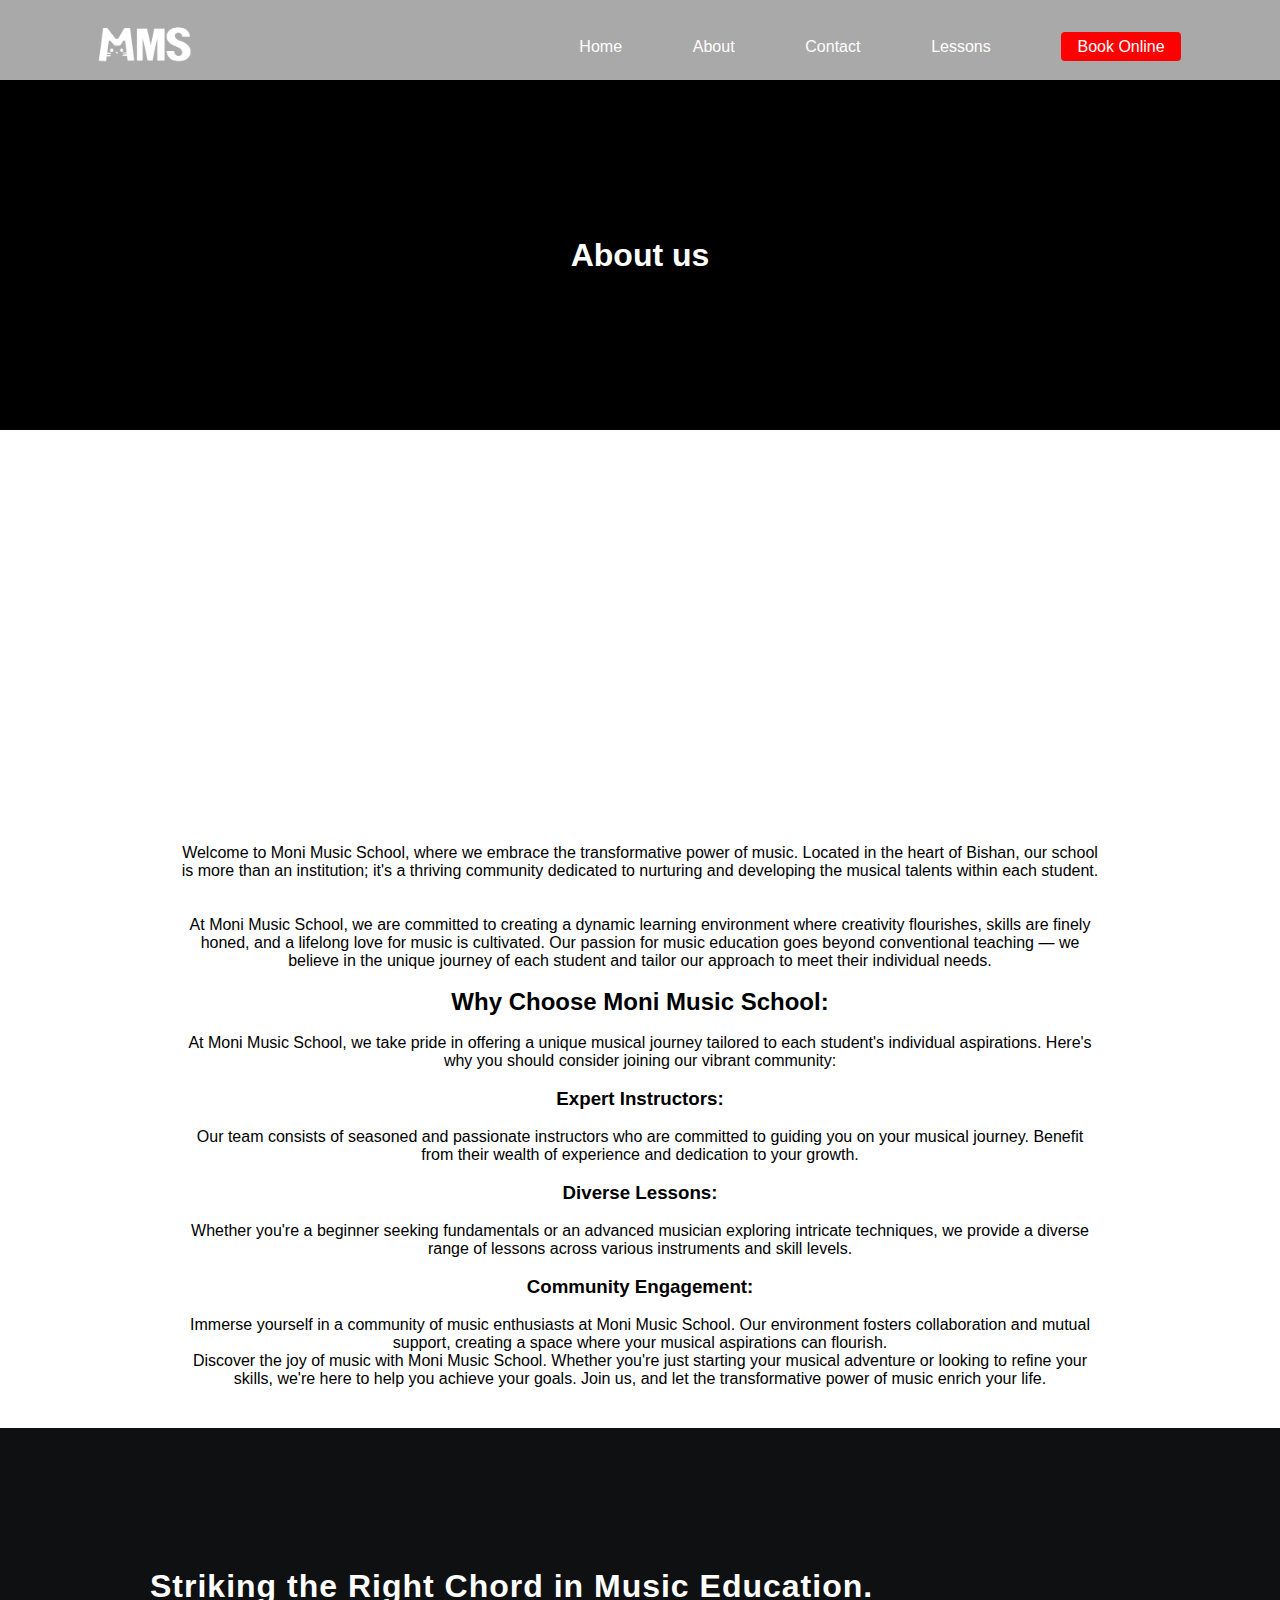
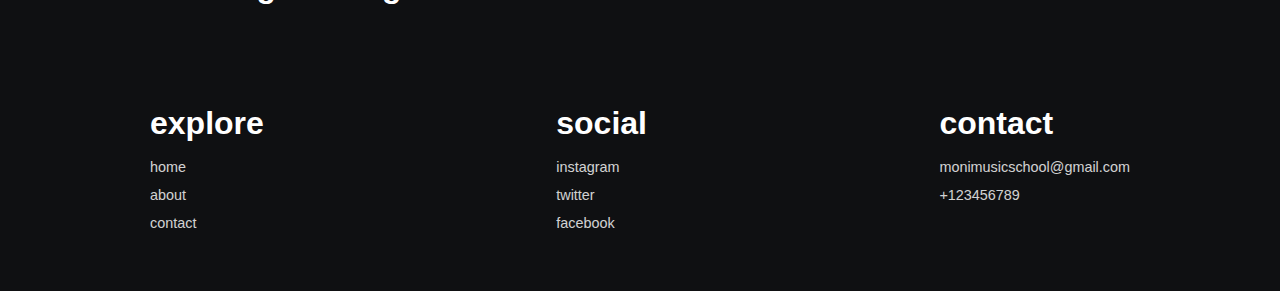
==== commit 82e1a4d2: "organized files" ====
--- a/about.html
+++ b/about.html
@@ -4,9 +4,9 @@
     <meta charset="UTF-8" />
     <meta name="viewport" content="width=device-width, initial-scale=1.0" />
     <title>Document</title>
-    <link rel="stylesheet" href="styles.css" />
-    <link rel="stylesheet" href="navbar.css" />
-    <script src="script.js"></script>
+    <link rel="stylesheet" href="assets/styles.css" />
+    <link rel="stylesheet" href="assets/navbar.css" />
+    <script src="javascript/script.js"></script>
   </head>
   <body>
     <div class="nav-container">
--- a/assets/styles.css
+++ b/assets/styles.css
@@ -0,0 +1,1117 @@
+body {
+  background-color: white;
+}
+
+* {
+  box-sizing: border-box;
+  margin: 0;
+  padding: 0;
+  font-family: "Nunito Sans", sans-serif;
+  text-decoration: none;
+}
+
+.bg-image {
+  height: 100%;
+  display: flex;
+  align-items: center;
+  background-image: linear-gradient(rgba(0, 0, 0, 0.527), rgba(0, 0, 0, 0.5)),
+    url(images/musicbg.jpeg);
+  background-size: cover;
+  color: white;
+}
+.popupbook-container {
+  display: none;
+  position: fixed;
+  top: 0;
+  left: 0;
+  width: 100%;
+  height: 100%;
+  background-color: rgba(0, 0, 0, 0.7); /* Dark semi-transparent background */
+  justify-content: center;
+  align-items: center;
+  z-index: 1000;
+}
+
+.popupbook-content {
+  background-color: #fff;
+  padding: 20px;
+  max-width: 600px;
+  width: 100%;
+  box-sizing: border-box;
+  text-align: center;
+  border-radius: 8px;
+  z-index: 1000;
+}
+
+.popupbook-content form {
+  /* Make the form width 100% of the popup container */
+  max-width: 00px;
+  margin: auto;
+  color: white;
+}
+
+.popupbook-content form {
+  max-width: 100%;
+  padding: 20px;
+  box-sizing: border-box;
+  color: black;
+}
+
+.popupbook-content form input,
+.popupbook-content form select {
+  width: 100%;
+  padding: 8px;
+  margin-bottom: 16px;
+  box-sizing: border-box;
+  color: black;
+}
+
+.popupbook-content form button {
+  background-color: red;
+  color: black;
+  padding: 10px 15px;
+  border: none;
+  border-radius: 4px;
+  cursor: pointer;
+}
+
+.popupbook-content form button:hover {
+  background-color: #45a049;
+}
+/*Styling for text*/
+.bg-text {
+  justify-content: flex-start;
+  margin-left: 4rem;
+  font-size: larger;
+}
+.bg-text button {
+  width: 350px;
+  height: 45px;
+  border-radius: 10px;
+  background-color: #ffcc00;
+  cursor: pointer;
+}
+
+.bg-text button:hover {
+  width: 350px;
+  height: 45px;
+  border-radius: 10px;
+  background-color: yellow;
+  cursor: pointer;
+}
+
+html,
+body {
+  margin: 0px;
+  padding: 0;
+  height: 100%;
+}
+
+.lower-container {
+  display: flex;
+  justify-content: center;
+  align-content: center;
+}
+.unlock-image {
+  background-image: url(images/article-private-lessons-UNWAoM-86.jpg);
+  background-size: cover;
+  width: 710px;
+  height: 425.83px;
+}
+.unlock-text {
+  display: flex;
+  flex-direction: column;
+  background-color: white;
+  box-shadow: 0px 0px 10px gray;
+  width: 650px;
+  padding: 30px;
+  font-size: large;
+}
+.unlock-text button {
+  width: 200px;
+  height: 40px;
+  background-color: #ffcc00;
+  outline: none;
+  border-radius: 10px;
+  border: none;
+  cursor: pointer;
+}
+.unlock-text button:hover {
+  background-color: yellow;
+}
+@media screen and (max-width: 767px) {
+  .lower-container {
+    flex-direction: column;
+    align-items: center;
+  }
+
+  .unlock-image {
+    height: 400px;
+  }
+
+  .unlock-text {
+    padding: 15px;
+    width: 705px;
+  }
+}
+
+.lessons-text {
+  display: flex;
+  justify-content: center;
+  align-items: center;
+}
+
+.lessonscontainer {
+  display: flex;
+  flex-wrap: wrap;
+  align-items: center;
+  justify-content: space-evenly;
+  padding: 20px;
+  margin-right: 0;
+}
+.lessonsoffered {
+  display: flex;
+  justify-content: center;
+  font-size: larger;
+  margin-top: 30px;
+}
+.lessonsofferedcontainer {
+  width: 100%;
+  height: 100vh;
+  display: flex;
+  justify-content: center;
+  align-items: center;
+  margin-bottom: 10px;
+}
+ul {
+  list-style: none;
+}
+
+.lessonsofferedcontainer ul {
+  margin: 0;
+  padding: 0;
+}
+
+#autoWidth .item-a {
+  flex: 0 0 auto;
+}
+.box {
+  width: 350px;
+  height: 610px;
+  background-color: #1e1e26;
+  border-radius: 10px;
+  box-shadow: 2px 10px 12px rgba(0, 0, 0, 0.5);
+  display: flex;
+  flex-direction: column;
+  align-items: center;
+  justify-content: space-between;
+  box-sizing: border-box;
+  margin: 20px 10px;
+}
+.model {
+  height: 350px;
+  max-height: 100%;
+  max-width: 100%;
+}
+.details {
+  display: flex;
+  flex-direction: column;
+  align-items: center;
+  width: 300px;
+}
+.details p {
+  font-family: calibri;
+  font-weight: bold;
+  color: #6a6a74;
+  text-align: center;
+  margin-top: 20px;
+}
+.item-header {
+  margin-top: 10px;
+  font-weight: bold;
+}
+
+.details h2 {
+  color: white;
+}
+
+.learnmore {
+  display: flex;
+  flex-direction: column;
+  align-items: center;
+  text-align: center;
+  padding: 15px;
+  background-image: linear-gradient(rgba(0, 0, 0, 0.527), rgba(0, 0, 0, 0.5)),
+    url("images/music-lessons-overview1527266744.jpg");
+  background-size: cover;
+  justify-content: center;
+  height: 800px;
+}
+
+.learnmoretext h1 {
+  font-size: larger;
+  color: white;
+}
+
+.learnmoretext p {
+  font-size: small;
+  color: white;
+}
+
+.learnmoretext button {
+  color: black;
+  background-color: #d2b55b;
+  border-radius: 10px;
+  width: 200px;
+  height: 40px;
+  margin-top: 10px;
+  cursor: pointer;
+}
+
+.learnmoretext button:hover {
+  background-color: #ffeb3b;
+}
+
+@media (max-width: 600px) {
+  .learnmoretext {
+    padding: 10px;
+  }
+
+  .learnmoretext h1 {
+    font-size: medium;
+  }
+
+  .learnmoretext p {
+    font-size: small;
+  }
+
+  .learnmoretext button {
+    width: 150px;
+    height: 30px;
+    font-size: small;
+  }
+}
+
+.testimonials-header {
+  display: flex;
+  justify-content: center;
+}
+.testimonial-grid {
+  display: flex;
+  flex-wrap: wrap;
+  gap: 20px;
+  max-width: 1200px;
+  margin: 0 auto;
+  padding: 20px;
+  text-align: center;
+}
+.testimonial-container {
+  background-color: #ffffff;
+  border-radius: 12px;
+  padding: 30px;
+  box-shadow: 0 4px 8px rgba(0, 0, 0, 0.1);
+}
+.testimonial-pic {
+  width: 100px;
+  height: 100px;
+  border-radius: 50%;
+  overflow: hidden;
+  margin: 0 auto 20px;
+  background-repeat: no-repeat;
+  background-size: cover;
+}
+.testimonial-text {
+  margin-bottom: 20px;
+}
+.testimonial-role {
+  font-size: 16px;
+  color: #666666;
+}
+.testimonial-pic img {
+  width: 100%;
+  height: 100%;
+  object-fit: cover;
+}
+.testimonial-name {
+  font-size: 20px;
+  font-weight: bold;
+  margin-bottom: 5px;
+  color: #333333;
+}
+.testmore {
+  display: flex;
+  flex-direction: column;
+  justify-content: center;
+  align-items: center;
+}
+.testmore button {
+  color: black;
+  background-color: #d2b55b;
+  width: 170px;
+  height: 24px;
+  background-color: white;
+  margin-top: 15px;
+  cursor: pointer;
+}
+
+.student-header {
+  display: flex;
+  justify-content: center;
+}
+
+.about-slogan {
+  display: flex;
+  justify-content: center;
+  position: relative;
+  align-items: center;
+  background-color: black;
+  height: 350px;
+  width: 100%;
+  margin-bottom: 30px;
+  color: white;
+}
+.about-container {
+  display: flex;
+  justify-content: center;
+  z-index: 999;
+}
+.about-img {
+  position: relative;
+  background-image: url("images/about\ us.jpg");
+  width: 710px;
+  height: 425.83px;
+  background-repeat: no-repeat;
+  background-size: cover;
+  margin-top: -100px;
+}
+.about-text {
+  display: flex;
+  flex-direction: column;
+  justify-content: center;
+  align-items: center;
+  text-align: center;
+  background-color: white;
+  padding: 40px;
+  font-size: 16px;
+  max-width: 1000px;
+  margin: 0 auto;
+}
+
+* {
+  box-sizing: border-box;
+}
+
+/* Slideshow container */
+.slideshow-container {
+  max-width: 1000px;
+  position: relative;
+  margin: auto;
+}
+
+/* Caption text student name*/
+.text {
+  color: #f2f2f2;
+  font-size: 15px;
+  padding: 8px 12px;
+  position: absolute;
+  bottom: 8px;
+  width: 100%;
+  text-align: center;
+  margin-bottom: 15px;
+}
+
+.numbertext {
+  color: #f2f2f2;
+  font-size: 12px;
+  padding: 8px 12px;
+  position: absolute;
+  top: 0;
+}
+
+.dot {
+  height: 15px;
+  width: 15px;
+  margin: 0 2px;
+  background-color: #bbb;
+  border-radius: 50%;
+  display: inline-block;
+  transition: background-color 0.6s ease;
+}
+
+.active {
+  background-color: #717171;
+}
+
+/* Fading animation */
+.fade {
+  animation-name: fade;
+  animation-duration: 1.5s;
+}
+
+@keyframes fade {
+  from {
+    opacity: 0.4;
+  }
+  to {
+    opacity: 1;
+  }
+}
+
+@media only screen and (max-width: 300px) {
+  .text {
+    font-size: 11px;
+  }
+}
+#autoWidth {
+  display: flex;
+  list-style: none;
+  overflow: hidden;
+  width: 100%;
+  margin: 0;
+  padding: 0;
+  transition: transform 0.5s ease-in-out;
+}
+
+#autoWidth .item-a {
+  flex: 0 0 auto;
+}
+
+.box:hover {
+  background-color: #17171d;
+  transform-style: preserve-3d;
+  transform: scale(1.02);
+  transition: all ease 0.3s;
+}
+.box:hover .marvel {
+  color: #c0292b;
+  transition: all ease 0.5s;
+}
+
+footer {
+  background-color: #0f1012;
+  display: flex;
+  flex-direction: column;
+  justify-content: center;
+  align-items: center;
+  padding: 120px 0px 50px 0px;
+}
+.footer-container {
+  width: 100%;
+  max-width: 980px;
+  margin: auto;
+}
+
+.footer-heading h4 {
+  color: #ffffff;
+}
+.footer-heading h4 {
+  font-size: 5rem;
+  margin-top: 20px;
+  font-weight: 600;
+}
+.footer-heading h4 {
+  font-size: 2rem;
+  font-weight: 600;
+  letter-spacing: 1px;
+}
+.footer-content {
+  display: flex;
+  justify-content: space-between;
+  margin-top: 100px;
+}
+.footer-box strong {
+  color: #ffffff;
+  font-size: 2rem;
+  text-transform: lowercase;
+}
+.footer-box ul {
+  margin-top: 15px;
+}
+.footer-box ul li a,
+.footer-box ul li {
+  color: #ffffff;
+  font-size: 0.9rem;
+  text-transform: lowercase;
+  opacity: 0.9;
+  padding: 2px 0px;
+  transition: all ease 0.3s;
+}
+.footer-box ul li {
+  margin: 8px 0px;
+}
+.footer-box ul li:hover,
+.footer-box ul li a:hover {
+  opacity: 0.6;
+  transition: all ease 0.3s;
+}
+
+@media (max-width: 1060px) {
+  .footer-container {
+    max-width: 800px;
+  }
+}
+@media (max-width: 850px) {
+  footer {
+    padding: 50px 0px;
+  }
+  .footer-container {
+    width: 90%;
+  }
+  .footer-content {
+    display: grid;
+    grid-template-columns: 1fr 1fr;
+    grid-gap: 10px;
+  }
+  .footer-heading {
+    display: flex;
+    flex-direction: column;
+    justify-content: center;
+  }
+}
+@media (max-width: 680px) {
+  .footer-heading h4 {
+    font-size: 1.6rem;
+    line-height: 30px;
+  }
+  .footer-heading h3 {
+    font-size: 2.3rem;
+  }
+  .footer-bottom {
+    flex-wrap: wrap;
+    justify-content: space-between;
+    align-items: center;
+    padding: 0px 20px;
+  }
+}
+@media (max-width: 340px) {
+  .footer-content {
+    grid-template-columns: 1fr;
+    margin-top: 40px;
+  }
+  .footer-box {
+    margin: 0px;
+  }
+  .footer-box strong {
+    font-size: 1.5rem;
+  }
+}
+
+.lessoninfo h2 {
+  text-align: center; /* Center text horizontally */
+  margin-bottom: 30px;
+  font-family: "Gill Sans", "Gill Sans MT", Calibri, "Trebuchet MS", sans-serif;
+  font-weight: 600;
+  margin: 20px; /* Add margin to move text inwards */
+  margin-bottom: 30px;
+}
+
+.courses-title {
+  margin-left: 20px;
+}
+
+#course {
+  display: flex;
+  flex-direction: column;
+  justify-content: center;
+  align-items: center;
+  background-color: #0f1012;
+}
+#course h3 {
+  font-size: 2.6rem;
+  color: white;
+  font-weight: 700;
+  margin-top: 50px;
+}
+
+.course-text h4 {
+  color: white;
+}
+.course-container {
+  max-width: 1000px;
+  width: 90%;
+  display: grid;
+  grid-template-columns: 1fr 1fr 1fr;
+  grid-gap: 20px;
+  margin-top: 30px;
+}
+.course-text button {
+  background-color: white;
+}
+.course-box {
+  width: 100%;
+  border: 1px solid #e6e6e6;
+  border-radius: 5px;
+  transition: all ease 0.3s;
+}
+.course-box:hover {
+  box-shadow: 2px 20px 30px rgba(0, 0, 0, 0.08);
+}
+.course-img {
+  width: 100%;
+}
+.course-img img {
+  width: 100%;
+  height: 100%;
+  object-fit: cover;
+  object-position: center;
+}
+.course-text {
+  padding: 20px;
+  display: flex;
+  flex-direction: column;
+}
+.course-text .category {
+  color: white;
+  font-size: 0.9rem;
+  font-weight: 500;
+}
+.course-text label {
+  color: white;
+  margin-top: 10px;
+  font-size: 1rem;
+  font-weight: 700;
+  cursor: pointer;
+}
+
+.course-text p {
+  color: white;
+  font-size: 0.9rem;
+  margin: 10px 0px;
+  display: -webkit-box;
+  -webkit-line-clamp: 3;
+  -webkit-box-orient: vertical;
+  overflow: hidden;
+}
+.lesson-time {
+  display: flex;
+  justify-content: space-between;
+  align-items: center;
+  flex-wrap: wrap;
+  margin-top: 10px;
+}
+.lesson-time span {
+  font-size: 0.9rem;
+  color: white;
+  font-weight: 500;
+}
+.lesson-time span i {
+  color: #db1032;
+  margin-right: 5px;
+}
+.course-popup {
+  position: fixed;
+  left: 50%;
+  top: 50%;
+  transform: translate(-50%, -50%);
+  width: 90%;
+  max-width: 400px;
+  background-color: #ffffff;
+  display: none;
+  border-radius: 5px;
+  overflow: hidden;
+  padding: 5px;
+}
+.popup-content {
+  padding: 20px;
+  max-height: 80vh;
+  overflow-y: auto;
+}
+/* width */
+.popup-content::-webkit-scrollbar {
+  width: 8px;
+}
+
+/* Track */
+.popup-content::-webkit-scrollbar-track {
+  background: #ffffff;
+}
+
+/* Handle */
+.popup-content::-webkit-scrollbar-thumb {
+  background: rgb(29, 29, 29);
+  border-radius: 10px;
+}
+
+/* Handle on hover */
+.popup-content::-webkit-scrollbar-thumb:hover {
+  background: #555;
+}
+.popup-bg {
+  position: fixed;
+  width: 100%;
+  height: 100%;
+  top: 0px;
+  left: 0px;
+  background-color: #1a1a1a5b;
+  display: none;
+  animation: fade 0.4s;
+}
+.popup-btn {
+  display: none;
+}
+.popup-btn:checked ~ .course-popup,
+.popup-btn:checked ~ .popup-bg {
+  display: block;
+}
+.course-popup video {
+  width: 100%;
+  height: 100%;
+  object-fit: contain;
+  object-position: center;
+}
+.course-popup strong {
+  color: #141414;
+  margin: 10px 0px;
+  font-size: 1.3rem;
+}
+.course-popup span {
+  color: #141414;
+  margin: 10px 0px;
+  font-weight: 700;
+}
+.course-popup p {
+  margin: 10px 0px;
+  font-size: 0.9rem;
+  color: #333333;
+}
+.course-popup a button {
+  width: 100%;
+  height: 45px;
+  display: flex;
+  justify-content: center;
+  align-items: center;
+  background-color: #db1032;
+  color: #ffffff;
+  border-radius: 5px;
+  margin-top: 10px;
+}
+.course-popup .p-close {
+  position: absolute;
+  right: 0px;
+  top: 0px;
+  width: 40px;
+  height: 40px;
+  display: flex;
+  justify-content: center;
+  align-items: center;
+  background-color: #db1032;
+  color: #ffffff;
+  cursor: pointer;
+}
+@keyframes fade {
+  0% {
+    opacity: 0;
+  }
+  100% {
+    opacity: 1;
+  }
+}
+@media (max-width: 800px) {
+  .course-container {
+    grid-template-columns: 1fr 1fr;
+  }
+}
+@media (max-width: 550px) {
+  .course-container {
+    grid-template-columns: 1fr;
+  }
+}
+
+#testimonials-container {
+  margin-bottom: 20px;
+  background-color: #fff;
+  padding: 20px;
+  border-radius: 8px;
+  box-shadow: 0 4px 8px rgba(0, 0, 0, 0.1);
+}
+
+#form-container {
+  max-width: 400px;
+  margin: 0 auto;
+  background-color: #fff;
+  padding: 20px;
+  border-radius: 8px;
+  box-shadow: 0 4px 8px rgba(0, 0, 0);
+}
+
+form {
+  display: flex;
+  flex-direction: column;
+}
+
+label {
+  margin-bottom: 5px;
+}
+
+textarea {
+  resize: vertical;
+  margin-bottom: 10px;
+}
+
+.form-heading {
+  display: flex;
+  flex-direction: column;
+  position: relative;
+  top: 40px;
+  align-items: center;
+  background-color: black;
+  height: 450px;
+  width: 100%;
+  margin-bottom: 30px;
+  justify-content: center;
+  align-items: center;
+}
+.form-heading h2,
+.form-heading p {
+  color: white;
+  margin-left: 30px;
+}
+
+.form-heading button {
+  margin-top: 15px;
+  margin-left: 30px;
+  background-color: #d2b55b;
+  font-size: larger;
+  width: 250px;
+  border-radius: 10px;
+  height: 40px;
+  cursor: pointer;
+}
+
+.form-heading button:hover {
+  margin-top: 15px;
+  margin-left: 30px;
+  background-color: yellow;
+  font-size: larger;
+  width: 250px;
+  border-radius: 10px;
+  height: 40px;
+  cursor: pointer;
+}
+.feedback-heading {
+  display: flex;
+  justify-content: center;
+  position: relative;
+  align-items: center;
+  background-color: black;
+  height: 350px;
+  width: 100%;
+  margin-bottom: 30px;
+  flex-direction: column;
+  background: linear-gradient(
+    45deg,
+    violet,
+    indigo,
+    blue,
+    green,
+    yellow,
+    orange,
+    red
+  );
+  background-size: 400% 400%;
+  animation: rainbow 15s linear infinite;
+  height: 350px;
+  width: 100%;
+  margin-bottom: 30px;
+  color: white;
+}
+.feedback-heading h1,
+.feedback-heading p {
+  color: white;
+}
+
+input[type="text"],
+select,
+textarea {
+  width: 100%; /* Full width */
+  padding: 12px; /* Some padding */
+  border: 1px solid #ccc; /* Gray border */
+  border-radius: 4px; /* Rounded borders */
+  box-sizing: border-box; /* Make sure that padding and width stays in place */
+  margin-top: 6px; /* Add a top margin */
+  margin-bottom: 16px; /* Bottom margin */
+  resize: vertical; /* Allow the user to vertically resize the textarea (not horizontally) */
+}
+
+/* Style the submit button with a specific background color etc */
+input[type="submit"] {
+  background-color: red;
+  color: white;
+  padding: 12px 20px;
+  border: none;
+  border-radius: 4px;
+  cursor: pointer;
+}
+
+/* When moving the mouse over the submit button, add a darker green color */
+input[type="submit"]:hover {
+  background-color: red;
+}
+
+/* Add a background color and some padding around the form */
+.feedback-container {
+  position: relative;
+  width: 100%;
+  height: 100%;
+  display: flex;
+  justify-content: center;
+  align-items: center;
+  padding: 20px 100px;
+}
+
+.feedback-container:after {
+  content: "";
+  position: absolute;
+  width: 100%;
+  height: 100%;
+  left: 0;
+  top: 0;
+  background: url("images/wp2776811.jpg") no-repeat center;
+  background-size: cover;
+  filter: blur(50px);
+  z-index: -1;
+}
+
+.contact-box {
+  max-width: 850px;
+  display: grid;
+  grid-template-columns: repeat(2, 1fr);
+  justify-content: center;
+  align-items: center;
+  text-align: center;
+  background-color: #fff;
+  box-shadow: 0px 0px 19px 5px rgba(0, 0, 0, 0.19);
+}
+
+.left {
+  background: url("images/wp2776811.jpg") no-repeat center;
+  background-size: cover;
+  height: 100%;
+}
+
+.right {
+  padding: 25px 40px;
+}
+
+.contact-box h2 {
+  position: relative;
+  padding: 0 0 10px;
+  margin-bottom: 10px;
+}
+
+.contact-box h2:after {
+  content: "";
+  position: absolute;
+  left: 50%;
+  bottom: 0;
+  transform: translateX(-50%);
+  height: 4px;
+  width: 50px;
+  border-radius: 2px;
+  background-color: #2ecc71;
+}
+
+.field {
+  width: 100%;
+  border: 2px solid rgba(0, 0, 0, 0);
+  outline: none;
+  background-color: rgba(230, 230, 230, 0.6);
+  padding: 0.5rem 1rem;
+  font-size: 1.1rem;
+  margin-bottom: 22px;
+  transition: 0.3s;
+}
+
+.field:hover {
+  background-color: rgba(0, 0, 0, 0.1);
+}
+
+textarea {
+  min-height: 150px;
+}
+.btn {
+  width: 100%;
+  padding: 0.5rem 1rem;
+  background-color: #2ecc71;
+  color: #fff;
+  font-size: 1.1rem;
+  border: none;
+  outline: none;
+  cursor: pointer;
+  transition: 0.3s;
+}
+
+.btn:hover {
+  background-color: #27ae60;
+}
+
+.field:focus {
+  border: 2px solid rgba(30, 85, 250, 0.47);
+  background-color: #fff;
+}
+
+@media screen and (max-width: 880px) {
+  .contact-box {
+    grid-template-columns: 1fr;
+  }
+  .left {
+    height: 200px;
+  }
+}
+.testimonial-section {
+  max-width: 800px;
+  margin: 0 auto;
+  padding: 20px;
+  text-align: center;
+}
+
+.testimonial-card {
+  background-color: #f8f8f8;
+  border-radius: 8px;
+  padding: 20px;
+  margin-bottom: 20px;
+}
+
+.testimonial-message {
+  font-size: 16px;
+  line-height: 1.5;
+  margin-bottom: 10px;
+}
+
+.testimonial-details {
+  font-style: italic;
+  color: #555;
+  font-size: 14px;
+}
+
+.thank-you {
+  flex-direction: column;
+  display: flex;
+  justify-content: center;
+  position: relative;
+  align-items: center;
+  background: linear-gradient(
+    45deg,
+    violet,
+    indigo,
+    blue,
+    green,
+    yellow,
+    orange,
+    red
+  );
+  background-size: 400% 400%;
+  animation: rainbow 15s linear infinite;
+  height: 350px;
+  width: 100%;
+  margin-bottom: 30px;
+  color: white;
+}
+@keyframes rainbow {
+  0% {
+    background-position: 0% 50%;
+  }
+  100% {
+    background-position: 100% 50%;
+  }
+}
--- a/assets/navbar.css
+++ b/assets/navbar.css
@@ -0,0 +1,82 @@
+* {
+  padding: 0;
+  margin: 0;
+  box-sizing: border-box;
+  font-family: "Quicksand", sans-serif;
+}
+
+.nav-container {
+  width: 100%;
+  background-color: darkgray;
+}
+.navbar {
+  display: grid;
+  grid-template-columns: 0.2fr auto 1fr;
+  align-items: center;
+  height: 80px;
+  width: 90%;
+  max-width: 1720px;
+  margin: 0 auto;
+}
+
+#navbar-logo {
+  justify-self: start;
+  margin-left: 20px;
+}
+
+#navbar-logo {
+  cursor: pointer;
+}
+
+.navmenu {
+  display: grid;
+  grid-template-columns: repeat(5, auto);
+  list-style: none;
+  text-align: center;
+  width: 70%;
+  justify-self: end;
+  cursor: pointer;
+}
+
+.nav-links {
+  color: white;
+  text-decoration: none;
+}
+.nav-links:hover {
+  color: red;
+}
+
+.nav-links-button {
+  background-color: red;
+  padding: 6px 16px;
+  border-radius: 4px;
+}
+
+@media screen and (max-width: 767px) {
+  .navbar {
+    grid-template-columns: 1fr; /* Display the logo and menu in a single column */
+    height: auto; /* Adjust the height based on your design preferences */
+  }
+
+  #navbar-logo {
+    justify-self: center; /* Center the logo */
+    margin: 10px 0; /* Adjust the margin based on your design preferences */
+    margin-left: 160px;
+  }
+
+  .navmenu {
+    grid-template-columns: 1fr; /* Display the menu items in a single column */
+    width: 100%; /* Take up the full width */
+    text-align: center; /* Center-align the menu items */
+  }
+
+  .nav-links {
+    display: block; /* Display each menu item as a block */
+    padding: 10px; /* Add padding to the menu items for better spacing */
+  }
+
+  .nav-links-button {
+    display: block; /* Display the button as a block */
+    margin: 10px auto; /* Center the button and add margin for spacing */
+  }
+}
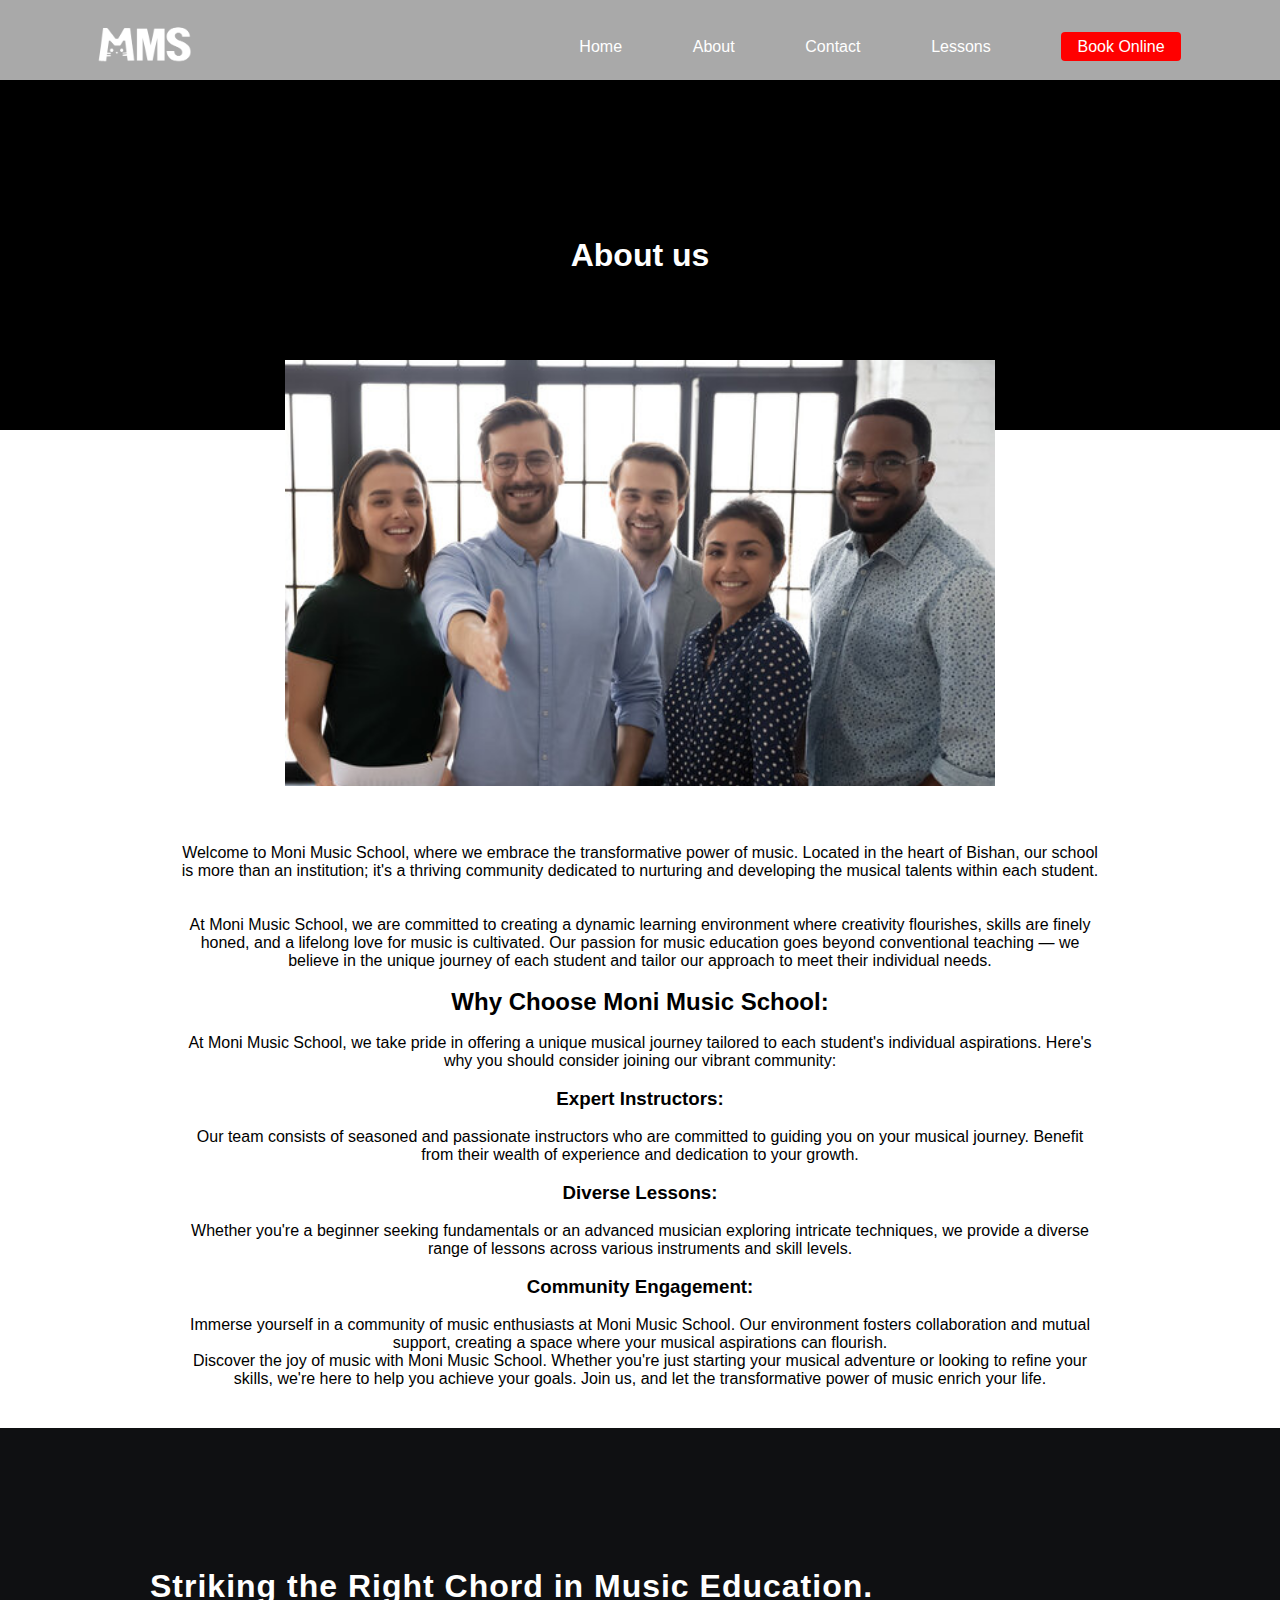
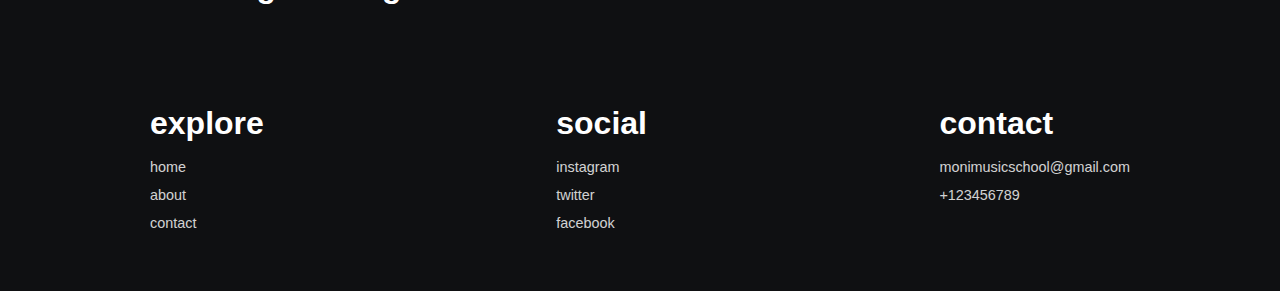
==== commit a06250ee: "move  some assets out of assets folder" ====
--- a/about.html
+++ b/about.html
@@ -4,7 +4,7 @@
     <meta charset="UTF-8" />
     <meta name="viewport" content="width=device-width, initial-scale=1.0" />
     <title>Document</title>
-    <link rel="stylesheet" href="assets/styles.css" />
+    <link rel="stylesheet" href="styles.css" />
     <link rel="stylesheet" href="assets/navbar.css" />
     <script src="javascript/script.js"></script>
   </head>
--- a/styles.css
+++ b/styles.css
@@ -0,0 +1,1117 @@
+body {
+  background-color: white;
+}
+
+* {
+  box-sizing: border-box;
+  margin: 0;
+  padding: 0;
+  font-family: "Nunito Sans", sans-serif;
+  text-decoration: none;
+}
+
+.bg-image {
+  height: 100%;
+  display: flex;
+  align-items: center;
+  background-image: linear-gradient(rgba(0, 0, 0, 0.527), rgba(0, 0, 0, 0.5)),
+    url(images/musicbg.jpeg);
+  background-size: cover;
+  color: white;
+}
+.popupbook-container {
+  display: none;
+  position: fixed;
+  top: 0;
+  left: 0;
+  width: 100%;
+  height: 100%;
+  background-color: rgba(0, 0, 0, 0.7); /* Dark semi-transparent background */
+  justify-content: center;
+  align-items: center;
+  z-index: 1000;
+}
+
+.popupbook-content {
+  background-color: #fff;
+  padding: 20px;
+  max-width: 600px;
+  width: 100%;
+  box-sizing: border-box;
+  text-align: center;
+  border-radius: 8px;
+  z-index: 1000;
+}
+
+.popupbook-content form {
+  /* Make the form width 100% of the popup container */
+  max-width: 00px;
+  margin: auto;
+  color: white;
+}
+
+.popupbook-content form {
+  max-width: 100%;
+  padding: 20px;
+  box-sizing: border-box;
+  color: black;
+}
+
+.popupbook-content form input,
+.popupbook-content form select {
+  width: 100%;
+  padding: 8px;
+  margin-bottom: 16px;
+  box-sizing: border-box;
+  color: black;
+}
+
+.popupbook-content form button {
+  background-color: red;
+  color: black;
+  padding: 10px 15px;
+  border: none;
+  border-radius: 4px;
+  cursor: pointer;
+}
+
+.popupbook-content form button:hover {
+  background-color: #45a049;
+}
+/*Styling for text*/
+.bg-text {
+  justify-content: flex-start;
+  margin-left: 4rem;
+  font-size: larger;
+}
+.bg-text button {
+  width: 350px;
+  height: 45px;
+  border-radius: 10px;
+  background-color: #ffcc00;
+  cursor: pointer;
+}
+
+.bg-text button:hover {
+  width: 350px;
+  height: 45px;
+  border-radius: 10px;
+  background-color: yellow;
+  cursor: pointer;
+}
+
+html,
+body {
+  margin: 0px;
+  padding: 0;
+  height: 100%;
+}
+
+.lower-container {
+  display: flex;
+  justify-content: center;
+  align-content: center;
+}
+.unlock-image {
+  background-image: url(images/article-private-lessons-UNWAoM-86.jpg);
+  background-size: cover;
+  width: 710px;
+  height: 425.83px;
+}
+.unlock-text {
+  display: flex;
+  flex-direction: column;
+  background-color: white;
+  box-shadow: 0px 0px 10px gray;
+  width: 650px;
+  padding: 30px;
+  font-size: large;
+}
+.unlock-text button {
+  width: 200px;
+  height: 40px;
+  background-color: #ffcc00;
+  outline: none;
+  border-radius: 10px;
+  border: none;
+  cursor: pointer;
+}
+.unlock-text button:hover {
+  background-color: yellow;
+}
+@media screen and (max-width: 767px) {
+  .lower-container {
+    flex-direction: column;
+    align-items: center;
+  }
+
+  .unlock-image {
+    height: 400px;
+  }
+
+  .unlock-text {
+    padding: 15px;
+    width: 705px;
+  }
+}
+
+.lessons-text {
+  display: flex;
+  justify-content: center;
+  align-items: center;
+}
+
+.lessonscontainer {
+  display: flex;
+  flex-wrap: wrap;
+  align-items: center;
+  justify-content: space-evenly;
+  padding: 20px;
+  margin-right: 0;
+}
+.lessonsoffered {
+  display: flex;
+  justify-content: center;
+  font-size: larger;
+  margin-top: 30px;
+}
+.lessonsofferedcontainer {
+  width: 100%;
+  height: 100vh;
+  display: flex;
+  justify-content: center;
+  align-items: center;
+  margin-bottom: 10px;
+}
+ul {
+  list-style: none;
+}
+
+.lessonsofferedcontainer ul {
+  margin: 0;
+  padding: 0;
+}
+
+#autoWidth .item-a {
+  flex: 0 0 auto;
+}
+.box {
+  width: 350px;
+  height: 610px;
+  background-color: #1e1e26;
+  border-radius: 10px;
+  box-shadow: 2px 10px 12px rgba(0, 0, 0, 0.5);
+  display: flex;
+  flex-direction: column;
+  align-items: center;
+  justify-content: space-between;
+  box-sizing: border-box;
+  margin: 20px 10px;
+}
+.model {
+  height: 350px;
+  max-height: 100%;
+  max-width: 100%;
+}
+.details {
+  display: flex;
+  flex-direction: column;
+  align-items: center;
+  width: 300px;
+}
+.details p {
+  font-family: calibri;
+  font-weight: bold;
+  color: #6a6a74;
+  text-align: center;
+  margin-top: 20px;
+}
+.item-header {
+  margin-top: 10px;
+  font-weight: bold;
+}
+
+.details h2 {
+  color: white;
+}
+
+.learnmore {
+  display: flex;
+  flex-direction: column;
+  align-items: center;
+  text-align: center;
+  padding: 15px;
+  background-image: linear-gradient(rgba(0, 0, 0, 0.527), rgba(0, 0, 0, 0.5)),
+    url("images/music-lessons-overview1527266744.jpg");
+  background-size: cover;
+  justify-content: center;
+  height: 800px;
+}
+
+.learnmoretext h1 {
+  font-size: larger;
+  color: white;
+}
+
+.learnmoretext p {
+  font-size: small;
+  color: white;
+}
+
+.learnmoretext button {
+  color: black;
+  background-color: #d2b55b;
+  border-radius: 10px;
+  width: 200px;
+  height: 40px;
+  margin-top: 10px;
+  cursor: pointer;
+}
+
+.learnmoretext button:hover {
+  background-color: #ffeb3b;
+}
+
+@media (max-width: 600px) {
+  .learnmoretext {
+    padding: 10px;
+  }
+
+  .learnmoretext h1 {
+    font-size: medium;
+  }
+
+  .learnmoretext p {
+    font-size: small;
+  }
+
+  .learnmoretext button {
+    width: 150px;
+    height: 30px;
+    font-size: small;
+  }
+}
+
+.testimonials-header {
+  display: flex;
+  justify-content: center;
+}
+.testimonial-grid {
+  display: flex;
+  flex-wrap: wrap;
+  gap: 20px;
+  max-width: 1200px;
+  margin: 0 auto;
+  padding: 20px;
+  text-align: center;
+}
+.testimonial-container {
+  background-color: #ffffff;
+  border-radius: 12px;
+  padding: 30px;
+  box-shadow: 0 4px 8px rgba(0, 0, 0, 0.1);
+}
+.testimonial-pic {
+  width: 100px;
+  height: 100px;
+  border-radius: 50%;
+  overflow: hidden;
+  margin: 0 auto 20px;
+  background-repeat: no-repeat;
+  background-size: cover;
+}
+.testimonial-text {
+  margin-bottom: 20px;
+}
+.testimonial-role {
+  font-size: 16px;
+  color: #666666;
+}
+.testimonial-pic img {
+  width: 100%;
+  height: 100%;
+  object-fit: cover;
+}
+.testimonial-name {
+  font-size: 20px;
+  font-weight: bold;
+  margin-bottom: 5px;
+  color: #333333;
+}
+.testmore {
+  display: flex;
+  flex-direction: column;
+  justify-content: center;
+  align-items: center;
+}
+.testmore button {
+  color: black;
+  background-color: #d2b55b;
+  width: 170px;
+  height: 24px;
+  background-color: white;
+  margin-top: 15px;
+  cursor: pointer;
+}
+
+.student-header {
+  display: flex;
+  justify-content: center;
+}
+
+.about-slogan {
+  display: flex;
+  justify-content: center;
+  position: relative;
+  align-items: center;
+  background-color: black;
+  height: 350px;
+  width: 100%;
+  margin-bottom: 30px;
+  color: white;
+}
+.about-container {
+  display: flex;
+  justify-content: center;
+  z-index: 999;
+}
+.about-img {
+  position: relative;
+  background-image: url("images/about us.jpg");
+  width: 710px;
+  height: 425.83px;
+  background-repeat: no-repeat;
+  background-size: cover;
+  margin-top: -100px;
+}
+.about-text {
+  display: flex;
+  flex-direction: column;
+  justify-content: center;
+  align-items: center;
+  text-align: center;
+  background-color: white;
+  padding: 40px;
+  font-size: 16px;
+  max-width: 1000px;
+  margin: 0 auto;
+}
+
+* {
+  box-sizing: border-box;
+}
+
+/* Slideshow container */
+.slideshow-container {
+  max-width: 1000px;
+  position: relative;
+  margin: auto;
+}
+
+/* Caption text student name*/
+.text {
+  color: #f2f2f2;
+  font-size: 15px;
+  padding: 8px 12px;
+  position: absolute;
+  bottom: 8px;
+  width: 100%;
+  text-align: center;
+  margin-bottom: 15px;
+}
+
+.numbertext {
+  color: #f2f2f2;
+  font-size: 12px;
+  padding: 8px 12px;
+  position: absolute;
+  top: 0;
+}
+
+.dot {
+  height: 15px;
+  width: 15px;
+  margin: 0 2px;
+  background-color: #bbb;
+  border-radius: 50%;
+  display: inline-block;
+  transition: background-color 0.6s ease;
+}
+
+.active {
+  background-color: #717171;
+}
+
+/* Fading animation */
+.fade {
+  animation-name: fade;
+  animation-duration: 1.5s;
+}
+
+@keyframes fade {
+  from {
+    opacity: 0.4;
+  }
+  to {
+    opacity: 1;
+  }
+}
+
+@media only screen and (max-width: 300px) {
+  .text {
+    font-size: 11px;
+  }
+}
+#autoWidth {
+  display: flex;
+  list-style: none;
+  overflow: hidden;
+  width: 100%;
+  margin: 0;
+  padding: 0;
+  transition: transform 0.5s ease-in-out;
+}
+
+#autoWidth .item-a {
+  flex: 0 0 auto;
+}
+
+.box:hover {
+  background-color: #17171d;
+  transform-style: preserve-3d;
+  transform: scale(1.02);
+  transition: all ease 0.3s;
+}
+.box:hover .marvel {
+  color: #c0292b;
+  transition: all ease 0.5s;
+}
+
+footer {
+  background-color: #0f1012;
+  display: flex;
+  flex-direction: column;
+  justify-content: center;
+  align-items: center;
+  padding: 120px 0px 50px 0px;
+}
+.footer-container {
+  width: 100%;
+  max-width: 980px;
+  margin: auto;
+}
+
+.footer-heading h4 {
+  color: #ffffff;
+}
+.footer-heading h4 {
+  font-size: 5rem;
+  margin-top: 20px;
+  font-weight: 600;
+}
+.footer-heading h4 {
+  font-size: 2rem;
+  font-weight: 600;
+  letter-spacing: 1px;
+}
+.footer-content {
+  display: flex;
+  justify-content: space-between;
+  margin-top: 100px;
+}
+.footer-box strong {
+  color: #ffffff;
+  font-size: 2rem;
+  text-transform: lowercase;
+}
+.footer-box ul {
+  margin-top: 15px;
+}
+.footer-box ul li a,
+.footer-box ul li {
+  color: #ffffff;
+  font-size: 0.9rem;
+  text-transform: lowercase;
+  opacity: 0.9;
+  padding: 2px 0px;
+  transition: all ease 0.3s;
+}
+.footer-box ul li {
+  margin: 8px 0px;
+}
+.footer-box ul li:hover,
+.footer-box ul li a:hover {
+  opacity: 0.6;
+  transition: all ease 0.3s;
+}
+
+@media (max-width: 1060px) {
+  .footer-container {
+    max-width: 800px;
+  }
+}
+@media (max-width: 850px) {
+  footer {
+    padding: 50px 0px;
+  }
+  .footer-container {
+    width: 90%;
+  }
+  .footer-content {
+    display: grid;
+    grid-template-columns: 1fr 1fr;
+    grid-gap: 10px;
+  }
+  .footer-heading {
+    display: flex;
+    flex-direction: column;
+    justify-content: center;
+  }
+}
+@media (max-width: 680px) {
+  .footer-heading h4 {
+    font-size: 1.6rem;
+    line-height: 30px;
+  }
+  .footer-heading h3 {
+    font-size: 2.3rem;
+  }
+  .footer-bottom {
+    flex-wrap: wrap;
+    justify-content: space-between;
+    align-items: center;
+    padding: 0px 20px;
+  }
+}
+@media (max-width: 340px) {
+  .footer-content {
+    grid-template-columns: 1fr;
+    margin-top: 40px;
+  }
+  .footer-box {
+    margin: 0px;
+  }
+  .footer-box strong {
+    font-size: 1.5rem;
+  }
+}
+
+.lessoninfo h2 {
+  text-align: center; /* Center text horizontally */
+  margin-bottom: 30px;
+  font-family: "Gill Sans", "Gill Sans MT", Calibri, "Trebuchet MS", sans-serif;
+  font-weight: 600;
+  margin: 20px; /* Add margin to move text inwards */
+  margin-bottom: 30px;
+}
+
+.courses-title {
+  margin-left: 20px;
+}
+
+#course {
+  display: flex;
+  flex-direction: column;
+  justify-content: center;
+  align-items: center;
+  background-color: #0f1012;
+}
+#course h3 {
+  font-size: 2.6rem;
+  color: white;
+  font-weight: 700;
+  margin-top: 50px;
+}
+
+.course-text h4 {
+  color: white;
+}
+.course-container {
+  max-width: 1000px;
+  width: 90%;
+  display: grid;
+  grid-template-columns: 1fr 1fr 1fr;
+  grid-gap: 20px;
+  margin-top: 30px;
+}
+.course-text button {
+  background-color: white;
+}
+.course-box {
+  width: 100%;
+  border: 1px solid #e6e6e6;
+  border-radius: 5px;
+  transition: all ease 0.3s;
+}
+.course-box:hover {
+  box-shadow: 2px 20px 30px rgba(0, 0, 0, 0.08);
+}
+.course-img {
+  width: 100%;
+}
+.course-img img {
+  width: 100%;
+  height: 100%;
+  object-fit: cover;
+  object-position: center;
+}
+.course-text {
+  padding: 20px;
+  display: flex;
+  flex-direction: column;
+}
+.course-text .category {
+  color: white;
+  font-size: 0.9rem;
+  font-weight: 500;
+}
+.course-text label {
+  color: white;
+  margin-top: 10px;
+  font-size: 1rem;
+  font-weight: 700;
+  cursor: pointer;
+}
+
+.course-text p {
+  color: white;
+  font-size: 0.9rem;
+  margin: 10px 0px;
+  display: -webkit-box;
+  -webkit-line-clamp: 3;
+  -webkit-box-orient: vertical;
+  overflow: hidden;
+}
+.lesson-time {
+  display: flex;
+  justify-content: space-between;
+  align-items: center;
+  flex-wrap: wrap;
+  margin-top: 10px;
+}
+.lesson-time span {
+  font-size: 0.9rem;
+  color: white;
+  font-weight: 500;
+}
+.lesson-time span i {
+  color: #db1032;
+  margin-right: 5px;
+}
+.course-popup {
+  position: fixed;
+  left: 50%;
+  top: 50%;
+  transform: translate(-50%, -50%);
+  width: 90%;
+  max-width: 400px;
+  background-color: #ffffff;
+  display: none;
+  border-radius: 5px;
+  overflow: hidden;
+  padding: 5px;
+}
+.popup-content {
+  padding: 20px;
+  max-height: 80vh;
+  overflow-y: auto;
+}
+/* width */
+.popup-content::-webkit-scrollbar {
+  width: 8px;
+}
+
+/* Track */
+.popup-content::-webkit-scrollbar-track {
+  background: #ffffff;
+}
+
+/* Handle */
+.popup-content::-webkit-scrollbar-thumb {
+  background: rgb(29, 29, 29);
+  border-radius: 10px;
+}
+
+/* Handle on hover */
+.popup-content::-webkit-scrollbar-thumb:hover {
+  background: #555;
+}
+.popup-bg {
+  position: fixed;
+  width: 100%;
+  height: 100%;
+  top: 0px;
+  left: 0px;
+  background-color: #1a1a1a5b;
+  display: none;
+  animation: fade 0.4s;
+}
+.popup-btn {
+  display: none;
+}
+.popup-btn:checked ~ .course-popup,
+.popup-btn:checked ~ .popup-bg {
+  display: block;
+}
+.course-popup video {
+  width: 100%;
+  height: 100%;
+  object-fit: contain;
+  object-position: center;
+}
+.course-popup strong {
+  color: #141414;
+  margin: 10px 0px;
+  font-size: 1.3rem;
+}
+.course-popup span {
+  color: #141414;
+  margin: 10px 0px;
+  font-weight: 700;
+}
+.course-popup p {
+  margin: 10px 0px;
+  font-size: 0.9rem;
+  color: #333333;
+}
+.course-popup a button {
+  width: 100%;
+  height: 45px;
+  display: flex;
+  justify-content: center;
+  align-items: center;
+  background-color: #db1032;
+  color: #ffffff;
+  border-radius: 5px;
+  margin-top: 10px;
+}
+.course-popup .p-close {
+  position: absolute;
+  right: 0px;
+  top: 0px;
+  width: 40px;
+  height: 40px;
+  display: flex;
+  justify-content: center;
+  align-items: center;
+  background-color: #db1032;
+  color: #ffffff;
+  cursor: pointer;
+}
+@keyframes fade {
+  0% {
+    opacity: 0;
+  }
+  100% {
+    opacity: 1;
+  }
+}
+@media (max-width: 800px) {
+  .course-container {
+    grid-template-columns: 1fr 1fr;
+  }
+}
+@media (max-width: 550px) {
+  .course-container {
+    grid-template-columns: 1fr;
+  }
+}
+
+#testimonials-container {
+  margin-bottom: 20px;
+  background-color: #fff;
+  padding: 20px;
+  border-radius: 8px;
+  box-shadow: 0 4px 8px rgba(0, 0, 0, 0.1);
+}
+
+#form-container {
+  max-width: 400px;
+  margin: 0 auto;
+  background-color: #fff;
+  padding: 20px;
+  border-radius: 8px;
+  box-shadow: 0 4px 8px rgba(0, 0, 0);
+}
+
+form {
+  display: flex;
+  flex-direction: column;
+}
+
+label {
+  margin-bottom: 5px;
+}
+
+textarea {
+  resize: vertical;
+  margin-bottom: 10px;
+}
+
+.form-heading {
+  display: flex;
+  flex-direction: column;
+  position: relative;
+  top: 40px;
+  align-items: center;
+  background-color: black;
+  height: 450px;
+  width: 100%;
+  margin-bottom: 30px;
+  justify-content: center;
+  align-items: center;
+}
+.form-heading h2,
+.form-heading p {
+  color: white;
+  margin-left: 30px;
+}
+
+.form-heading button {
+  margin-top: 15px;
+  margin-left: 30px;
+  background-color: #d2b55b;
+  font-size: larger;
+  width: 250px;
+  border-radius: 10px;
+  height: 40px;
+  cursor: pointer;
+}
+
+.form-heading button:hover {
+  margin-top: 15px;
+  margin-left: 30px;
+  background-color: yellow;
+  font-size: larger;
+  width: 250px;
+  border-radius: 10px;
+  height: 40px;
+  cursor: pointer;
+}
+.feedback-heading {
+  display: flex;
+  justify-content: center;
+  position: relative;
+  align-items: center;
+  background-color: black;
+  height: 350px;
+  width: 100%;
+  margin-bottom: 30px;
+  flex-direction: column;
+  background: linear-gradient(
+    45deg,
+    violet,
+    indigo,
+    blue,
+    green,
+    yellow,
+    orange,
+    red
+  );
+  background-size: 400% 400%;
+  animation: rainbow 15s linear infinite;
+  height: 350px;
+  width: 100%;
+  margin-bottom: 30px;
+  color: white;
+}
+.feedback-heading h1,
+.feedback-heading p {
+  color: white;
+}
+
+input[type="text"],
+select,
+textarea {
+  width: 100%; /* Full width */
+  padding: 12px; /* Some padding */
+  border: 1px solid #ccc; /* Gray border */
+  border-radius: 4px; /* Rounded borders */
+  box-sizing: border-box; /* Make sure that padding and width stays in place */
+  margin-top: 6px; /* Add a top margin */
+  margin-bottom: 16px; /* Bottom margin */
+  resize: vertical; /* Allow the user to vertically resize the textarea (not horizontally) */
+}
+
+/* Style the submit button with a specific background color etc */
+input[type="submit"] {
+  background-color: red;
+  color: white;
+  padding: 12px 20px;
+  border: none;
+  border-radius: 4px;
+  cursor: pointer;
+}
+
+/* When moving the mouse over the submit button, add a darker green color */
+input[type="submit"]:hover {
+  background-color: red;
+}
+
+/* Add a background color and some padding around the form */
+.feedback-container {
+  position: relative;
+  width: 100%;
+  height: 100%;
+  display: flex;
+  justify-content: center;
+  align-items: center;
+  padding: 20px 100px;
+}
+
+.feedback-container:after {
+  content: "";
+  position: absolute;
+  width: 100%;
+  height: 100%;
+  left: 0;
+  top: 0;
+  background: url("images/wp2776811.jpg") no-repeat center;
+  background-size: cover;
+  filter: blur(50px);
+  z-index: -1;
+}
+
+.contact-box {
+  max-width: 850px;
+  display: grid;
+  grid-template-columns: repeat(2, 1fr);
+  justify-content: center;
+  align-items: center;
+  text-align: center;
+  background-color: #fff;
+  box-shadow: 0px 0px 19px 5px rgba(0, 0, 0, 0.19);
+}
+
+.left {
+  background: url("images/wp2776811.jpg") no-repeat center;
+  background-size: cover;
+  height: 100%;
+}
+
+.right {
+  padding: 25px 40px;
+}
+
+.contact-box h2 {
+  position: relative;
+  padding: 0 0 10px;
+  margin-bottom: 10px;
+}
+
+.contact-box h2:after {
+  content: "";
+  position: absolute;
+  left: 50%;
+  bottom: 0;
+  transform: translateX(-50%);
+  height: 4px;
+  width: 50px;
+  border-radius: 2px;
+  background-color: #2ecc71;
+}
+
+.field {
+  width: 100%;
+  border: 2px solid rgba(0, 0, 0, 0);
+  outline: none;
+  background-color: rgba(230, 230, 230, 0.6);
+  padding: 0.5rem 1rem;
+  font-size: 1.1rem;
+  margin-bottom: 22px;
+  transition: 0.3s;
+}
+
+.field:hover {
+  background-color: rgba(0, 0, 0, 0.1);
+}
+
+textarea {
+  min-height: 150px;
+}
+.btn {
+  width: 100%;
+  padding: 0.5rem 1rem;
+  background-color: #2ecc71;
+  color: #fff;
+  font-size: 1.1rem;
+  border: none;
+  outline: none;
+  cursor: pointer;
+  transition: 0.3s;
+}
+
+.btn:hover {
+  background-color: #27ae60;
+}
+
+.field:focus {
+  border: 2px solid rgba(30, 85, 250, 0.47);
+  background-color: #fff;
+}
+
+@media screen and (max-width: 880px) {
+  .contact-box {
+    grid-template-columns: 1fr;
+  }
+  .left {
+    height: 200px;
+  }
+}
+.testimonial-section {
+  max-width: 800px;
+  margin: 0 auto;
+  padding: 20px;
+  text-align: center;
+}
+
+.testimonial-card {
+  background-color: #f8f8f8;
+  border-radius: 8px;
+  padding: 20px;
+  margin-bottom: 20px;
+}
+
+.testimonial-message {
+  font-size: 16px;
+  line-height: 1.5;
+  margin-bottom: 10px;
+}
+
+.testimonial-details {
+  font-style: italic;
+  color: #555;
+  font-size: 14px;
+}
+
+.thank-you {
+  flex-direction: column;
+  display: flex;
+  justify-content: center;
+  position: relative;
+  align-items: center;
+  background: linear-gradient(
+    45deg,
+    violet,
+    indigo,
+    blue,
+    green,
+    yellow,
+    orange,
+    red
+  );
+  background-size: 400% 400%;
+  animation: rainbow 15s linear infinite;
+  height: 350px;
+  width: 100%;
+  margin-bottom: 30px;
+  color: white;
+}
+@keyframes rainbow {
+  0% {
+    background-position: 0% 50%;
+  }
+  100% {
+    background-position: 100% 50%;
+  }
+}
